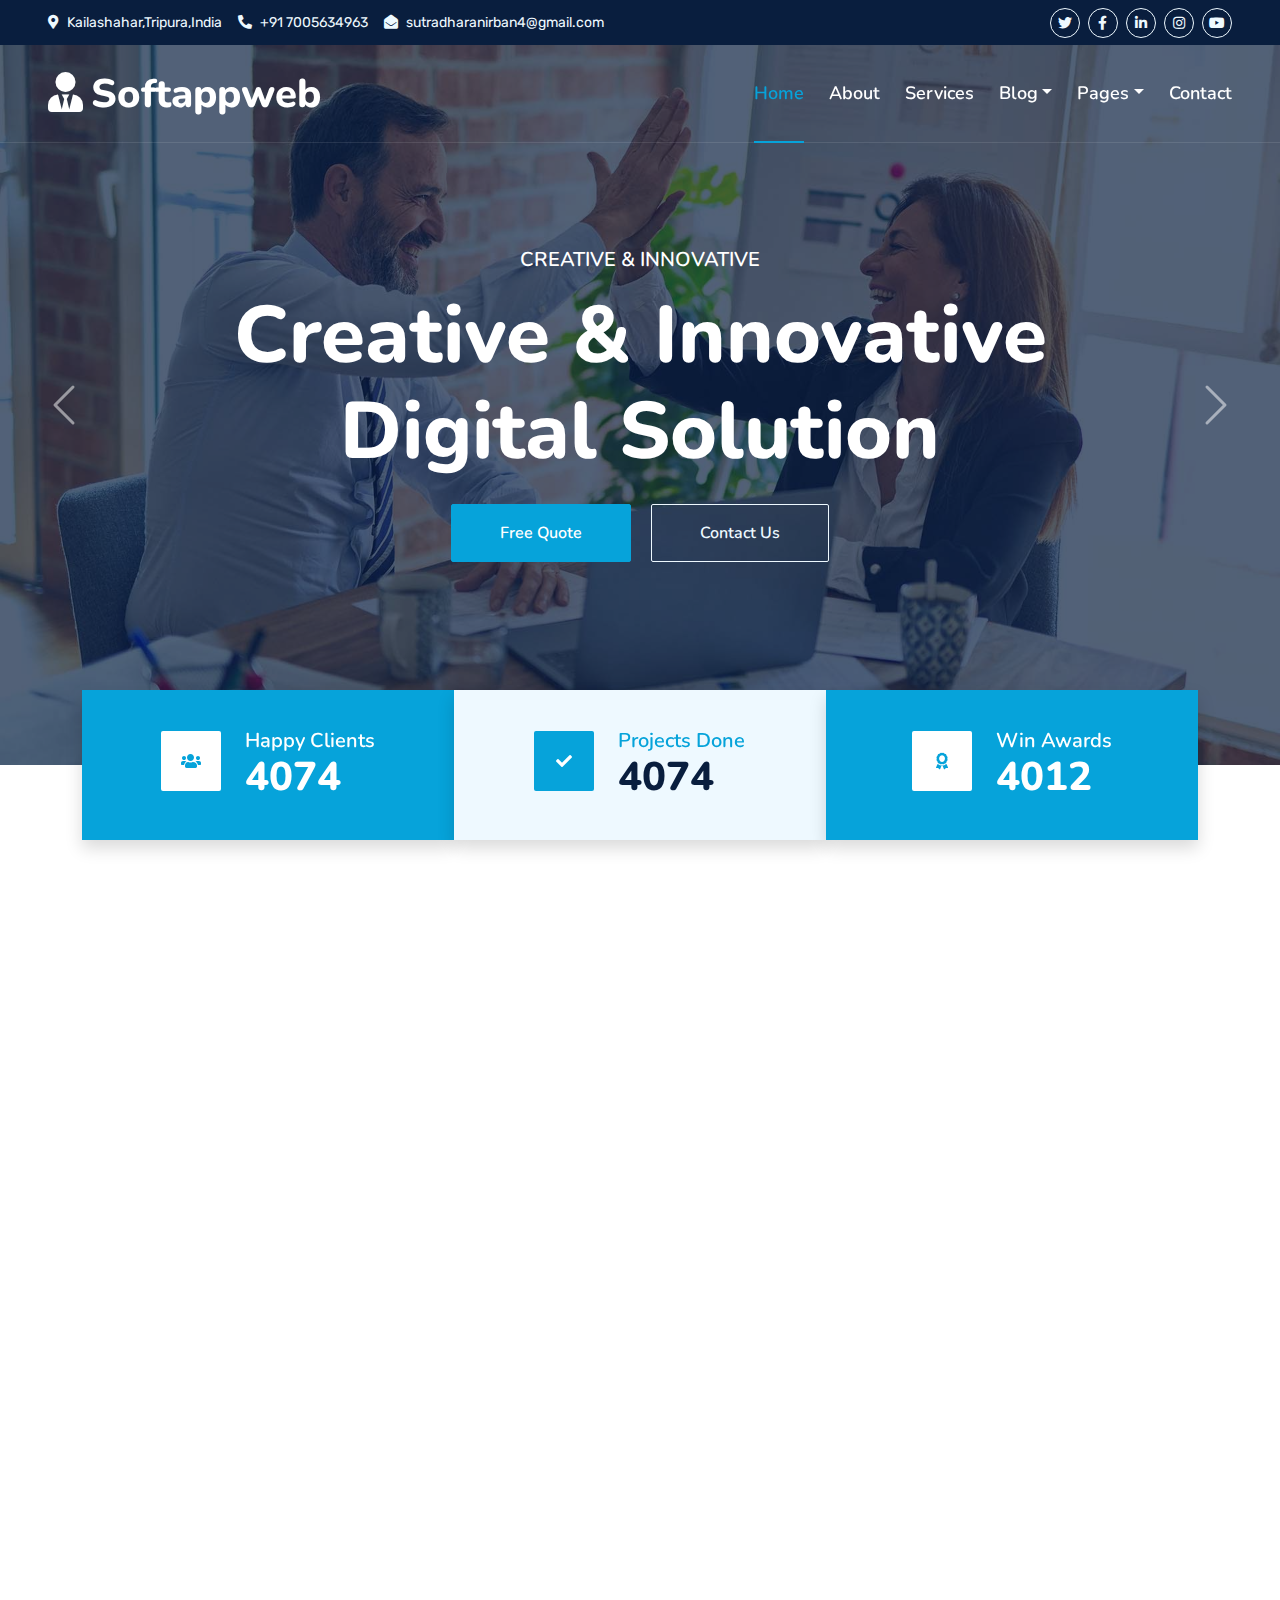
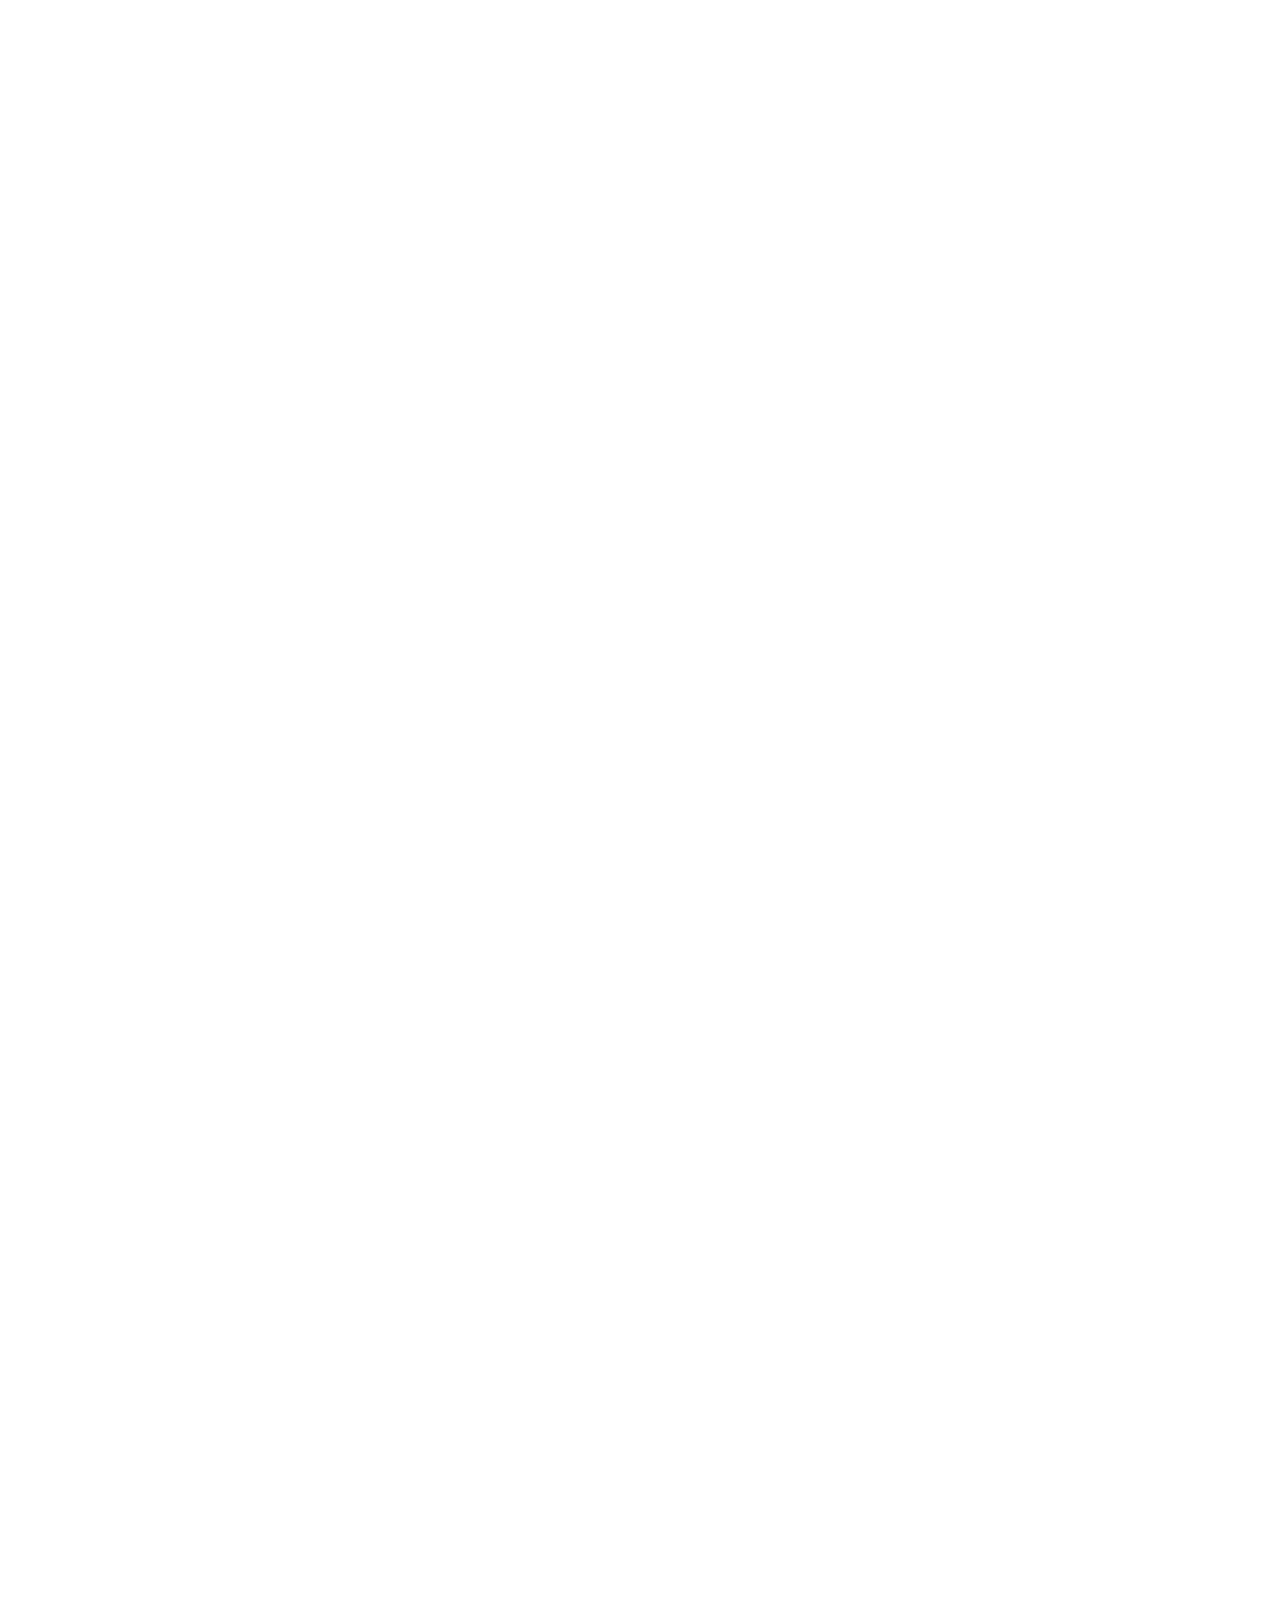
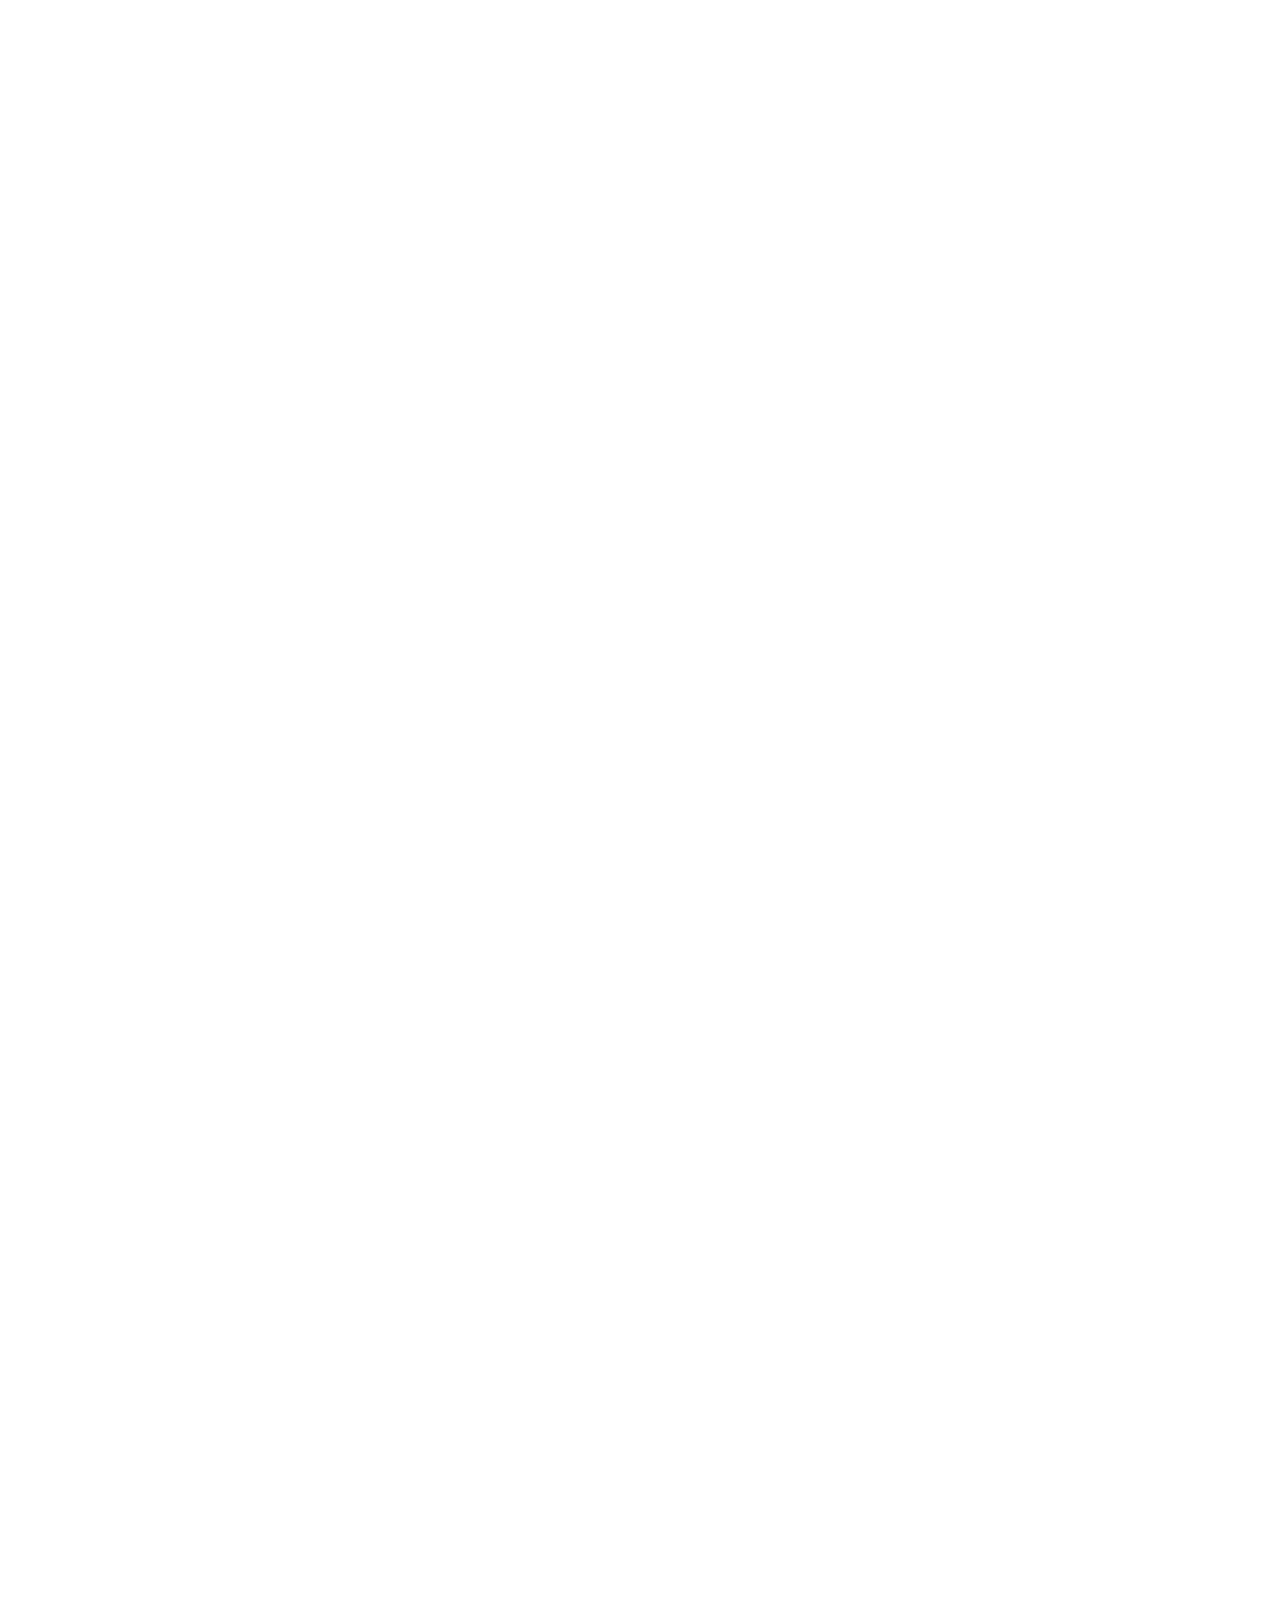
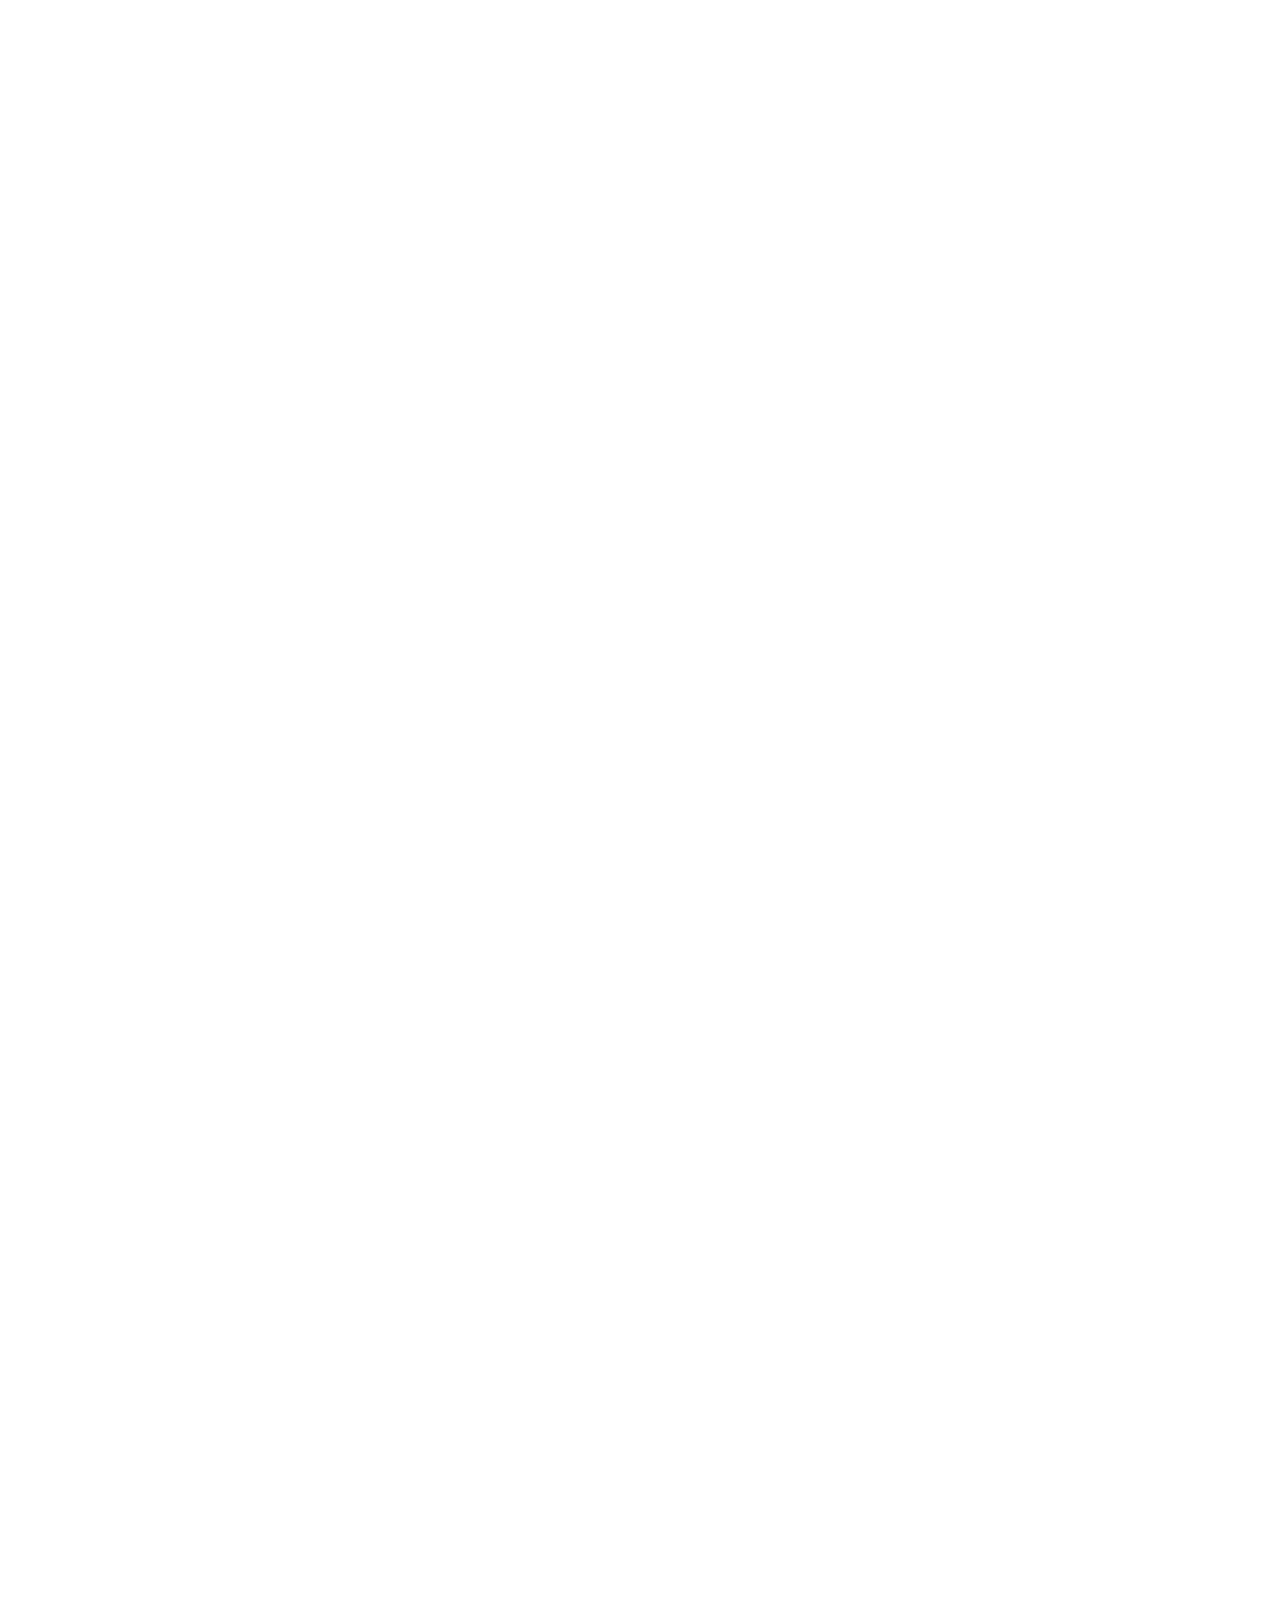
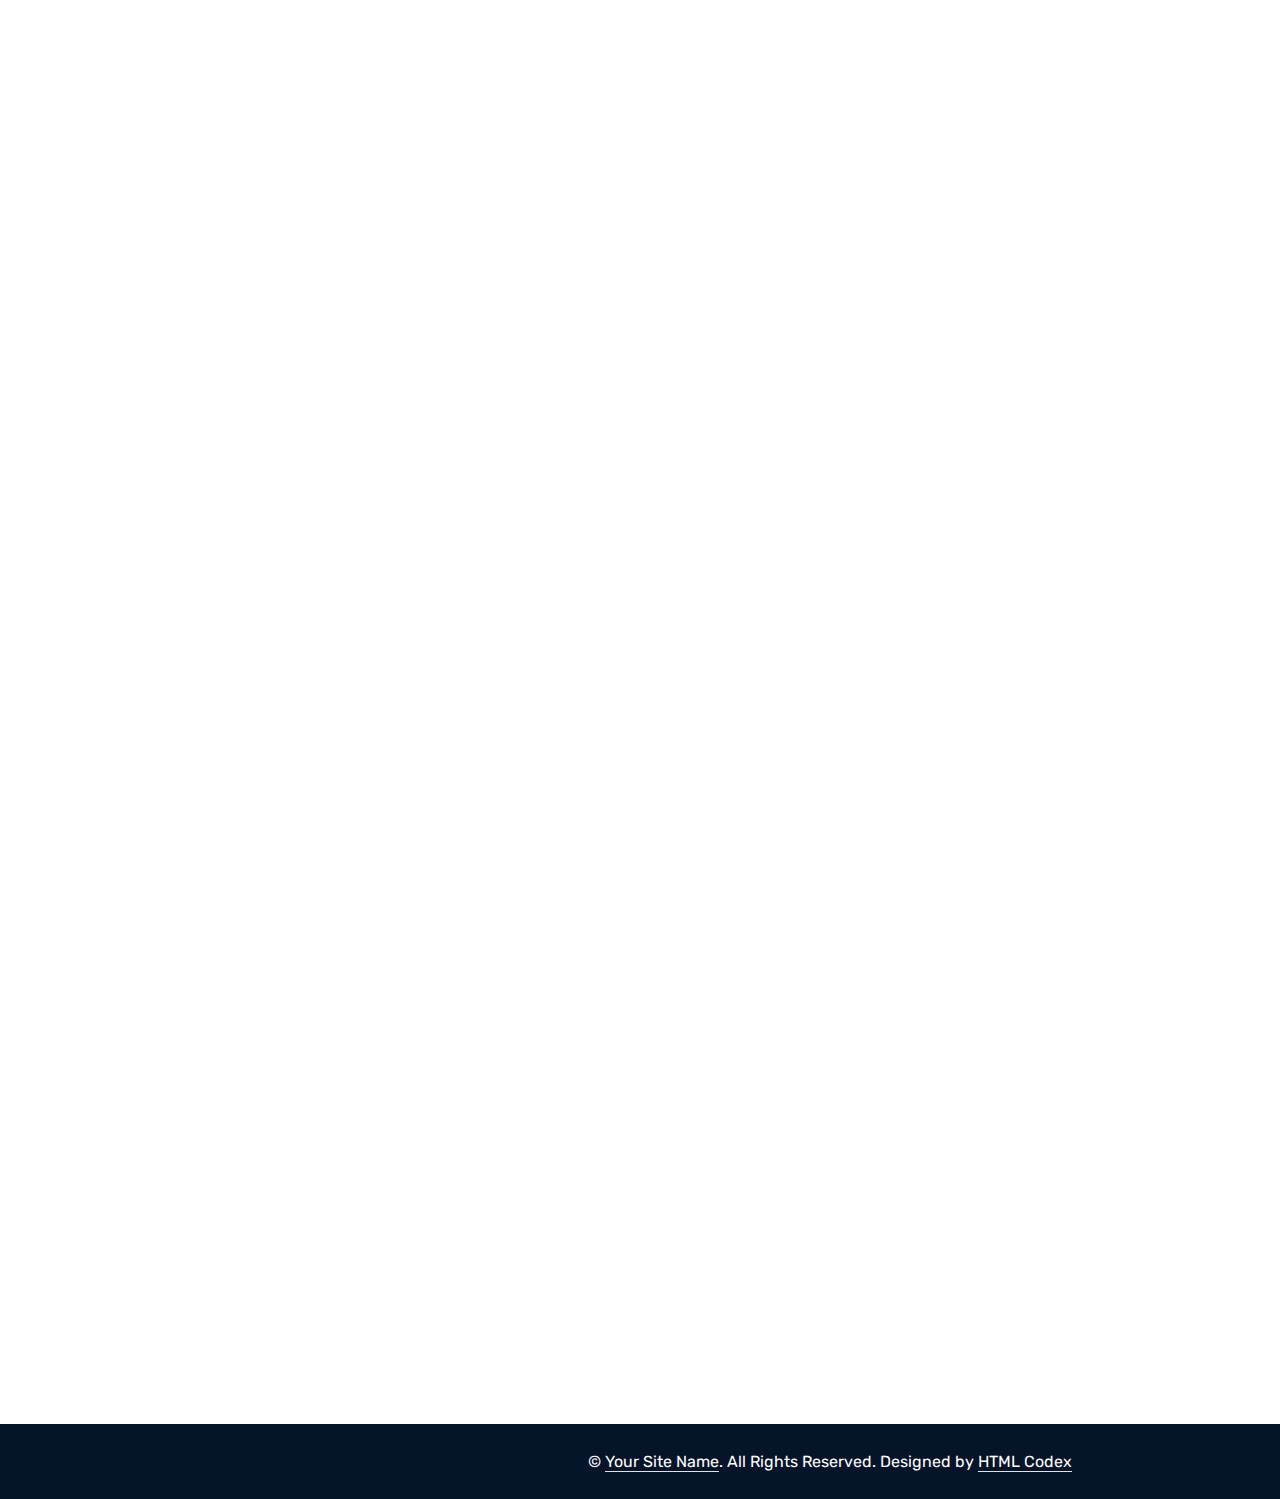
==== index.html @ c4e23bde "first commit" ====
<!DOCTYPE html>
<html lang="en">

<head>
    <meta charset="utf-8">
    <title>Startup - Startup Website Template</title>
    <meta content="width=device-width, initial-scale=1.0" name="viewport">
    <meta content="Free HTML Templates" name="keywords">
    <meta content="Free HTML Templates" name="description">

    <!-- Favicon -->
    <link href="img/favicon.ico" rel="icon">

    <!-- Google Web Fonts -->
    <link rel="preconnect" href="https://fonts.googleapis.com">
    <link rel="preconnect" href="https://fonts.gstatic.com" crossorigin>
    <link href="https://fonts.googleapis.com/css2?family=Nunito:wght@400;600;700;800&family=Rubik:wght@400;500;600;700&display=swap" rel="stylesheet">

    <!-- Icon Font Stylesheet -->
    <link href="https://cdnjs.cloudflare.com/ajax/libs/font-awesome/5.10.0/css/all.min.css" rel="stylesheet">
    <link href="https://cdn.jsdelivr.net/npm/bootstrap-icons@1.4.1/font/bootstrap-icons.css" rel="stylesheet">

    <!-- Libraries Stylesheet -->
    <link href="lib/owlcarousel/assets/owl.carousel.min.css" rel="stylesheet">
    <link href="lib/animate/animate.min.css" rel="stylesheet">

    <!-- Customized Bootstrap Stylesheet -->
    <link href="css/bootstrap.min.css" rel="stylesheet">

    <!-- Template Stylesheet -->
    <link href="css/style.css" rel="stylesheet">
</head>

<body>
    <!-- Spinner Start -->
    <div id="spinner" class="show bg-white position-fixed translate-middle w-100 vh-100 top-50 start-50 d-flex align-items-center justify-content-center">
        <div class="spinner"></div>
    </div>
    <!-- Spinner End -->


    <!-- Topbar Start -->
    <div class="container-fluid bg-dark px-5 d-none d-lg-block">
        <div class="row gx-0">
            <div class="col-lg-8 text-center text-lg-start mb-2 mb-lg-0">
                <div class="d-inline-flex align-items-center" style="height: 45px;">
                    <small class="me-3 text-light"><i class="fa fa-map-marker-alt me-2"></i>Kailashahar,Tripura,India</small>
                    <small class="me-3 text-light"><i class="fa fa-phone-alt me-2"></i>+91 7005634963</small>
                    <small class="text-light"><i class="fa fa-envelope-open me-2"></i>sutradharanirban4@gmail.com</small>
                </div>
            </div>
            <div class="col-lg-4 text-center text-lg-end">
                <div class="d-inline-flex align-items-center" style="height: 45px;">
                    <a class="btn btn-sm btn-outline-light btn-sm-square rounded-circle me-2" href=""><i class="fab fa-twitter fw-normal"></i></a>
                    <a class="btn btn-sm btn-outline-light btn-sm-square rounded-circle me-2" href=""><i class="fab fa-facebook-f fw-normal"></i></a>
                    <a class="btn btn-sm btn-outline-light btn-sm-square rounded-circle me-2" href=""><i class="fab fa-linkedin-in fw-normal"></i></a>
                    <a class="btn btn-sm btn-outline-light btn-sm-square rounded-circle me-2" href=""><i class="fab fa-instagram fw-normal"></i></a>
                    <a class="btn btn-sm btn-outline-light btn-sm-square rounded-circle" href=""><i class="fab fa-youtube fw-normal"></i></a>
                </div>
            </div>
        </div>
    </div>
    <!-- Topbar End -->


    <!-- Navbar & Carousel Start -->
    <div class="container-fluid position-relative p-0">
        <nav class="navbar navbar-expand-lg navbar-dark px-5 py-3 py-lg-0">
            <a href="index.html" class="navbar-brand p-0">
                <h1 class="m-0"><i class="fa fa-user-tie me-2"></i>Softappweb</h1>
            </a>
            <button class="navbar-toggler" type="button" data-bs-toggle="collapse" data-bs-target="#navbarCollapse">
                <span class="fa fa-bars"></span>
            </button>
            <div class="collapse navbar-collapse" id="navbarCollapse">
                <div class="navbar-nav ms-auto py-0">
                    <a href="index.html" class="nav-item nav-link active">Home</a>
                    <a href="about.html" class="nav-item nav-link">About</a>
                    <a href="service.html" class="nav-item nav-link">Services</a>
                    <div class="nav-item dropdown">
                        <a href="#" class="nav-link dropdown-toggle" data-bs-toggle="dropdown">Blog</a>
                        <div class="dropdown-menu m-0">
                            <a href="blog.html" class="dropdown-item">Blog Grid</a>
                            <a href="detail.html" class="dropdown-item">Blog Detail</a>
                        </div>
                    </div>
                    <div class="nav-item dropdown">
                        <a href="#" class="nav-link dropdown-toggle" data-bs-toggle="dropdown">Pages</a>
                        <div class="dropdown-menu m-0">
                            <a href="price.html" class="dropdown-item">Pricing Plan</a>
                            <a href="feature.html" class="dropdown-item">Our features</a>
                            <a href="team.html" class="dropdown-item">Team Members</a>
                            <a href="testimonial.html" class="dropdown-item">Testimonial</a>
                            <a href="quote.html" class="dropdown-item">Free Quote</a>
                        </div>
                    </div>
                    <a href="contact.html" class="nav-item nav-link">Contact</a>
                </div>
                
            </div>
        </nav>

        <div id="header-carousel" class="carousel slide carousel-fade" data-bs-ride="carousel">
            <div class="carousel-inner">
                <div class="carousel-item active">
                    <img class="w-100" src="img/carousel-1.jpg" alt="Image">
                    <div class="carousel-caption d-flex flex-column align-items-center justify-content-center">
                        <div class="p-3" style="max-width: 900px;">
                            <h5 class="text-white text-uppercase mb-3 animated slideInDown">Creative & Innovative</h5>
                            <h1 class="display-1 text-white mb-md-4 animated zoomIn">Creative & Innovative Digital Solution</h1>
                            <a href="quote.html" class="btn btn-primary py-md-3 px-md-5 me-3 animated slideInLeft">Free Quote</a>
                            <a href="" class="btn btn-outline-light py-md-3 px-md-5 animated slideInRight">Contact Us</a>
                        </div>
                    </div>
                </div>
                <div class="carousel-item">
                    <img class="w-100" src="img/carousel-2.jpg" alt="Image">
                    <div class="carousel-caption d-flex flex-column align-items-center justify-content-center">
                        <div class="p-3" style="max-width: 900px;">
                            <h5 class="text-white text-uppercase mb-3 animated slideInDown">Creative & Innovative</h5>
                            <h1 class="display-1 text-white mb-md-4 animated zoomIn">Creative & Innovative Digital Solution</h1>
                            <a href="quote.html" class="btn btn-primary py-md-3 px-md-5 me-3 animated slideInLeft">Free Quote</a>
                            <a href="" class="btn btn-outline-light py-md-3 px-md-5 animated slideInRight">Contact Us</a>
                        </div>
                    </div>
                </div>
            </div>
            <button class="carousel-control-prev" type="button" data-bs-target="#header-carousel"
                data-bs-slide="prev">
                <span class="carousel-control-prev-icon" aria-hidden="true"></span>
                <span class="visually-hidden">Previous</span>
            </button>
            <button class="carousel-control-next" type="button" data-bs-target="#header-carousel"
                data-bs-slide="next">
                <span class="carousel-control-next-icon" aria-hidden="true"></span>
                <span class="visually-hidden">Next</span>
            </button>
        </div>
    </div>
    <!-- Navbar & Carousel End -->


    <!-- Full Screen Search Start -->
    <div class="modal fade" id="searchModal" tabindex="-1">
        <div class="modal-dialog modal-fullscreen">
            <div class="modal-content" style="background: rgba(9, 30, 62, .7);">
                <div class="modal-header border-0">
                    <button type="button" class="btn bg-white btn-close" data-bs-dismiss="modal" aria-label="Close"></button>
                </div>
                <div class="modal-body d-flex align-items-center justify-content-center">
                    <div class="input-group" style="max-width: 600px;">
                        <input type="text" class="form-control bg-transparent border-primary p-3" placeholder="Type search keyword">
                        <button class="btn btn-primary px-4"><i class="bi bi-search"></i></button>
                    </div>
                </div>
            </div>
        </div>
    </div>
    <!-- Full Screen Search End -->


    <!-- Facts Start -->
    <div class="container-fluid facts py-5 pt-lg-0">
        <div class="container py-5 pt-lg-0">
            <div class="row gx-0">
                <div class="col-lg-4 wow zoomIn" data-wow-delay="0.1s">
                    <div class="bg-primary shadow d-flex align-items-center justify-content-center p-4" style="height: 150px;">
                        <div class="bg-white d-flex align-items-center justify-content-center rounded mb-2" style="width: 60px; height: 60px;">
                            <i class="fa fa-users text-primary"></i>
                        </div>
                        <div class="ps-4">
                            <h5 class="text-white mb-0">Happy Clients</h5>
                            <h1 class="text-white mb-0" data-toggle="counter-up">12345</h1>
                        </div>
                    </div>
                </div>
                <div class="col-lg-4 wow zoomIn" data-wow-delay="0.3s">
                    <div class="bg-light shadow d-flex align-items-center justify-content-center p-4" style="height: 150px;">
                        <div class="bg-primary d-flex align-items-center justify-content-center rounded mb-2" style="width: 60px; height: 60px;">
                            <i class="fa fa-check text-white"></i>
                        </div>
                        <div class="ps-4">
                            <h5 class="text-primary mb-0">Projects Done</h5>
                            <h1 class="mb-0" data-toggle="counter-up">12345</h1>
                        </div>
                    </div>
                </div>
                <div class="col-lg-4 wow zoomIn" data-wow-delay="0.6s">
                    <div class="bg-primary shadow d-flex align-items-center justify-content-center p-4" style="height: 150px;">
                        <div class="bg-white d-flex align-items-center justify-content-center rounded mb-2" style="width: 60px; height: 60px;">
                            <i class="fa fa-award text-primary"></i>
                        </div>
                        <div class="ps-4">
                            <h5 class="text-white mb-0">Win Awards</h5>
                            <h1 class="text-white mb-0" data-toggle="counter-up">12345</h1>
                        </div>
                    </div>
                </div>
            </div>
        </div>
    </div>
    <!-- Facts Start -->


    <!-- About Start -->
    <div class="container-fluid py-5 wow fadeInUp" data-wow-delay="0.1s">
        <div class="container py-5">
            <div class="row g-5">
                <div class="col-lg-7">
                    <div class="section-title position-relative pb-3 mb-5">
                        <h5 class="fw-bold text-primary text-uppercase">About Us</h5>
                        <h1 class="mb-0">The Best IT Solution With 10 Years of Experience</h1>
                    </div>
                    <p class="mb-4">Tempor erat elitr rebum at clita. Diam dolor diam ipsum et tempor sit. Aliqu diam amet diam et eos labore. Clita erat ipsum et lorem et sit, sed stet no labore lorem sit. Sanctus clita duo justo et tempor eirmod magna dolore erat amet</p>
                    <div class="row g-0 mb-3">
                        <div class="col-sm-6 wow zoomIn" data-wow-delay="0.2s">
                            <h5 class="mb-3"><i class="fa fa-check text-primary me-3"></i>Award Winning</h5>
                            <h5 class="mb-3"><i class="fa fa-check text-primary me-3"></i>Professional Staff</h5>
                        </div>
                        <div class="col-sm-6 wow zoomIn" data-wow-delay="0.4s">
                            <h5 class="mb-3"><i class="fa fa-check text-primary me-3"></i>24/7 Support</h5>
                            <h5 class="mb-3"><i class="fa fa-check text-primary me-3"></i>Fair Prices</h5>
                        </div>
                    </div>
                    <div class="d-flex align-items-center mb-4 wow fadeIn" data-wow-delay="0.6s">
                        <div class="bg-primary d-flex align-items-center justify-content-center rounded" style="width: 60px; height: 60px;">
                            <i class="fa fa-phone-alt text-white"></i>
                        </div>
                        <div class="ps-4">
                            <h5 class="mb-2">Call to ask any question</h5>
                            <h4 class="text-primary mb-0">+91 7005634963</h4>
                        </div>
                    </div>
                    <a href="quote.html" class="btn btn-primary py-3 px-5 mt-3 wow zoomIn" data-wow-delay="0.9s">Request A Quote</a>
                </div>
                <div class="col-lg-5" style="min-height: 500px;">
                    <div class="position-relative h-100">
                        <img class="position-absolute w-100 h-100 rounded wow zoomIn" data-wow-delay="0.9s" src="img/about.jpg" style="object-fit: cover;">
                    </div>
                </div>
            </div>
        </div>
    </div>
    <!-- About End -->


    <!-- Features Start -->
    <div class="container-fluid py-5 wow fadeInUp" data-wow-delay="0.1s">
        <div class="container py-5">
            <div class="section-title text-center position-relative pb-3 mb-5 mx-auto" style="max-width: 600px;">
                <h5 class="fw-bold text-primary text-uppercase">Why Choose Us</h5>
                <h1 class="mb-0">We Are Here to Grow Your Business Exponentially</h1>
            </div>
            <div class="row g-5">
                <div class="col-lg-4">
                    <div class="row g-5">
                        <div class="col-12 wow zoomIn" data-wow-delay="0.2s">
                            <div class="bg-primary rounded d-flex align-items-center justify-content-center mb-3" style="width: 60px; height: 60px;">
                                <i class="fa fa-cubes text-white"></i>
                            </div>
                            <h4>Best In Industry</h4>
                            <p class="mb-0">Magna sea eos sit dolor, ipsum amet lorem diam dolor eos et diam dolor</p>
                        </div>
                        <div class="col-12 wow zoomIn" data-wow-delay="0.6s">
                            <div class="bg-primary rounded d-flex align-items-center justify-content-center mb-3" style="width: 60px; height: 60px;">
                                <i class="fa fa-award text-white"></i>
                            </div>
                            <h4>Award Winning</h4>
                            <p class="mb-0">Magna sea eos sit dolor, ipsum amet lorem diam dolor eos et diam dolor</p>
                        </div>
                    </div>
                </div>
                <div class="col-lg-4  wow zoomIn" data-wow-delay="0.9s" style="min-height: 350px;">
                    <div class="position-relative h-100">
                        <img class="position-absolute w-100 h-100 rounded wow zoomIn" data-wow-delay="0.1s" src="img/feature.jpg" style="object-fit: cover;">
                    </div>
                </div>
                <div class="col-lg-4">
                    <div class="row g-5">
                        <div class="col-12 wow zoomIn" data-wow-delay="0.4s">
                            <div class="bg-primary rounded d-flex align-items-center justify-content-center mb-3" style="width: 60px; height: 60px;">
                                <i class="fa fa-users-cog text-white"></i>
                            </div>
                            <h4>Professional Staff</h4>
                            <p class="mb-0">Magna sea eos sit dolor, ipsum amet lorem diam dolor eos et diam dolor</p>
                        </div>
                        <div class="col-12 wow zoomIn" data-wow-delay="0.8s">
                            <div class="bg-primary rounded d-flex align-items-center justify-content-center mb-3" style="width: 60px; height: 60px;">
                                <i class="fa fa-phone-alt text-white"></i>
                            </div>
                            <h4>24/7 Support</h4>
                            <p class="mb-0">Magna sea eos sit dolor, ipsum amet lorem diam dolor eos et diam dolor</p>
                        </div>
                    </div>
                </div>
            </div>
        </div>
    </div>
    <!-- Features Start -->


    <!-- Service Start -->
    <div class="container-fluid py-5 wow fadeInUp" data-wow-delay="0.1s">
        <div class="container py-5">
            <div class="section-title text-center position-relative pb-3 mb-5 mx-auto" style="max-width: 600px;">
                <h5 class="fw-bold text-primary text-uppercase">Our Services</h5>
                <h1 class="mb-0">Custom IT Solutions for Your Successful Business</h1>
            </div>
            <div class="row g-5">
                <div class="col-lg-4 col-md-6 wow zoomIn" data-wow-delay="0.3s">
                    <div class="service-item bg-light rounded d-flex flex-column align-items-center justify-content-center text-center">
                        <div class="service-icon">
                            <i class="fa fa-shield-alt text-white"></i>
                        </div>
                        <h4 class="mb-3">Cyber Security</h4>
                        <p class="m-0">Amet justo dolor lorem kasd amet magna sea stet eos vero lorem ipsum dolore sed</p>
                        <a class="btn btn-lg btn-primary rounded" href="">
                            <i class="bi bi-arrow-right"></i>
                        </a>
                    </div>
                </div>
                <div class="col-lg-4 col-md-6 wow zoomIn" data-wow-delay="0.6s">
                    <div class="service-item bg-light rounded d-flex flex-column align-items-center justify-content-center text-center">
                        <div class="service-icon">
                            <i class="fa fa-chart-pie text-white"></i>
                        </div>
                        <h4 class="mb-3">Data Analytics</h4>
                        <p class="m-0">Amet justo dolor lorem kasd amet magna sea stet eos vero lorem ipsum dolore sed</p>
                        <a class="btn btn-lg btn-primary rounded" href="">
                            <i class="bi bi-arrow-right"></i>
                        </a>
                    </div>
                </div>
                <div class="col-lg-4 col-md-6 wow zoomIn" data-wow-delay="0.9s">
                    <div class="service-item bg-light rounded d-flex flex-column align-items-center justify-content-center text-center">
                        <div class="service-icon">
                            <i class="fa fa-code text-white"></i>
                        </div>
                        <h4 class="mb-3">Web Development</h4>
                        <p class="m-0">Amet justo dolor lorem kasd amet magna sea stet eos vero lorem ipsum dolore sed</p>
                        <a class="btn btn-lg btn-primary rounded" href="">
                            <i class="bi bi-arrow-right"></i>
                        </a>
                    </div>
                </div>
                <div class="col-lg-4 col-md-6 wow zoomIn" data-wow-delay="0.3s">
                    <div class="service-item bg-light rounded d-flex flex-column align-items-center justify-content-center text-center">
                        <div class="service-icon">
                            <i class="fab fa-android text-white"></i>
                        </div>
                        <h4 class="mb-3">Apps Development</h4>
                        <p class="m-0">Amet justo dolor lorem kasd amet magna sea stet eos vero lorem ipsum dolore sed</p>
                        <a class="btn btn-lg btn-primary rounded" href="">
                            <i class="bi bi-arrow-right"></i>
                        </a>
                    </div>
                </div>
                <div class="col-lg-4 col-md-6 wow zoomIn" data-wow-delay="0.6s">
                    <div class="service-item bg-light rounded d-flex flex-column align-items-center justify-content-center text-center">
                        <div class="service-icon">
                            <i class="fa fa-search text-white"></i>
                        </div>
                        <h4 class="mb-3">SEO Optimization</h4>
                        <p class="m-0">Amet justo dolor lorem kasd amet magna sea stet eos vero lorem ipsum dolore sed</p>
                        <a class="btn btn-lg btn-primary rounded" href="">
                            <i class="bi bi-arrow-right"></i>
                        </a>
                    </div>
                </div>
                <div class="col-lg-4 col-md-6 wow zoomIn" data-wow-delay="0.9s">
                    <div class="position-relative bg-primary rounded h-100 d-flex flex-column align-items-center justify-content-center text-center p-5">
                        <h3 class="text-white mb-3">Call Us For Quote</h3>
                        <p class="text-white mb-3">Clita ipsum magna kasd rebum at ipsum amet dolor justo dolor est magna stet eirmod</p>
                        <h2 class="text-white mb-0">+91 7005634963</h2>
                    </div>
                </div>
            </div>
        </div>
    </div>
    <!-- Service End -->


    <!-- Pricing Plan Start -->
    <div class="container-fluid py-5 wow fadeInUp" data-wow-delay="0.1s">
        <div class="container py-5">
            <div class="section-title text-center position-relative pb-3 mb-5 mx-auto" style="max-width: 600px;">
                <h5 class="fw-bold text-primary text-uppercase">Pricing Plans</h5>
                <h1 class="mb-0">We are Offering Competitive Prices for Our Clients</h1>
            </div>
            <div class="row g-0">
                <div class="col-lg-4 wow slideInUp" data-wow-delay="0.6s">
                    <div class="bg-light rounded">
                        <div class="border-bottom py-4 px-5 mb-4">
                            <h4 class="text-primary mb-1">Basic Plan</h4>
                            <small class="text-uppercase">For Small Size Business</small>
                        </div>
                        <div class="p-5 pt-0">
                            <h1 class="display-5 mb-3">
                                <small class="align-top" style="font-size: 22px; line-height: 45px;">$</small>49.00<small
                                    class="align-bottom" style="font-size: 16px; line-height: 40px;">/ Month</small>
                            </h1>
                            <div class="d-flex justify-content-between mb-3"><span>HTML5 & CSS3</span><i class="fa fa-check text-primary pt-1"></i></div>
                            <div class="d-flex justify-content-between mb-3"><span>Bootstrap v5</span><i class="fa fa-check text-primary pt-1"></i></div>
                            <div class="d-flex justify-content-between mb-3"><span>Responsive Layout</span><i class="fa fa-times text-danger pt-1"></i></div>
                            <div class="d-flex justify-content-between mb-2"><span>Cross-browser Support</span><i class="fa fa-times text-danger pt-1"></i></div>
                            <a href="" class="btn btn-primary py-2 px-4 mt-4">Order Now</a>
                        </div>
                    </div>
                </div>
                <div class="col-lg-4 wow slideInUp" data-wow-delay="0.3s">
                    <div class="bg-white rounded shadow position-relative" style="z-index: 1;">
                        <div class="border-bottom py-4 px-5 mb-4">
                            <h4 class="text-primary mb-1">Standard Plan</h4>
                            <small class="text-uppercase">For Medium Size Business</small>
                        </div>
                        <div class="p-5 pt-0">
                            <h1 class="display-5 mb-3">
                                <small class="align-top" style="font-size: 22px; line-height: 45px;">$</small>99.00<small
                                    class="align-bottom" style="font-size: 16px; line-height: 40px;">/ Month</small>
                            </h1>
                            <div class="d-flex justify-content-between mb-3"><span>HTML5 & CSS3</span><i class="fa fa-check text-primary pt-1"></i></div>
                            <div class="d-flex justify-content-between mb-3"><span>Bootstrap v5</span><i class="fa fa-check text-primary pt-1"></i></div>
                            <div class="d-flex justify-content-between mb-3"><span>Responsive Layout</span><i class="fa fa-check text-primary pt-1"></i></div>
                            <div class="d-flex justify-content-between mb-2"><span>Cross-browser Support</span><i class="fa fa-times text-danger pt-1"></i></div>
                            <a href="" class="btn btn-primary py-2 px-4 mt-4">Order Now</a>
                        </div>
                    </div>
                </div>
                <div class="col-lg-4 wow slideInUp" data-wow-delay="0.9s">
                    <div class="bg-light rounded">
                        <div class="border-bottom py-4 px-5 mb-4">
                            <h4 class="text-primary mb-1">Advanced Plan</h4>
                            <small class="text-uppercase">For Large Size Business</small>
                        </div>
                        <div class="p-5 pt-0">
                            <h1 class="display-5 mb-3">
                                <small class="align-top" style="font-size: 22px; line-height: 45px;">$</small>149.00<small
                                    class="align-bottom" style="font-size: 16px; line-height: 40px;">/ Month</small>
                            </h1>
                            <div class="d-flex justify-content-between mb-3"><span>HTML5 & CSS3</span><i class="fa fa-check text-primary pt-1"></i></div>
                            <div class="d-flex justify-content-between mb-3"><span>Bootstrap v5</span><i class="fa fa-check text-primary pt-1"></i></div>
                            <div class="d-flex justify-content-between mb-3"><span>Responsive Layout</span><i class="fa fa-check text-primary pt-1"></i></div>
                            <div class="d-flex justify-content-between mb-2"><span>Cross-browser Support</span><i class="fa fa-check text-primary pt-1"></i></div>
                            <a href="" class="btn btn-primary py-2 px-4 mt-4">Order Now</a>
                        </div>
                    </div>
                </div>
            </div>
        </div>
    </div>
    <!-- Pricing Plan End -->


    <!-- Quote Start -->
    <div class="container-fluid py-5 wow fadeInUp" data-wow-delay="0.1s">
        <div class="container py-5">
            <div class="row g-5">
                <div class="col-lg-7">
                    <div class="section-title position-relative pb-3 mb-5">
                        <h5 class="fw-bold text-primary text-uppercase">Request A Quote</h5>
                        <h1 class="mb-0">Need A Free Quote? Please Feel Free to Contact Us</h1>
                    </div>
                    <div class="row gx-3">
                        <div class="col-sm-6 wow zoomIn" data-wow-delay="0.2s">
                            <h5 class="mb-4"><i class="fa fa-reply text-primary me-3"></i>Reply within 24 hours</h5>
                        </div>
                        <div class="col-sm-6 wow zoomIn" data-wow-delay="0.4s">
                            <h5 class="mb-4"><i class="fa fa-phone-alt text-primary me-3"></i>24 hrs telephone support</h5>
                        </div>
                    </div>
                    <p class="mb-4">Eirmod sed tempor lorem ut dolores. Aliquyam sit sadipscing kasd ipsum. Dolor ea et dolore et at sea ea at dolor, justo ipsum duo rebum sea invidunt voluptua. Eos vero eos vero ea et dolore eirmod et. Dolores diam duo invidunt lorem. Elitr ut dolores magna sit. Sea dolore sanctus sed et. Takimata takimata sanctus sed.</p>
                    <div class="d-flex align-items-center mt-2 wow zoomIn" data-wow-delay="0.6s">
                        <div class="bg-primary d-flex align-items-center justify-content-center rounded" style="width: 60px; height: 60px;">
                            <i class="fa fa-phone-alt text-white"></i>
                        </div>
                        <div class="ps-4">
                            <h5 class="mb-2">Call to ask any question</h5>
                            <h4 class="text-primary mb-0">+91 7005634963</h4>
                        </div>
                    </div>
                </div>
                <div class="col-lg-5">
                    <div class="bg-primary rounded h-100 d-flex align-items-center p-5 wow zoomIn" data-wow-delay="0.9s">
                        <form action="https://api.web3forms.com/submit" method="POST" class="contact-left">
                            <div class="contact-left-title">
                                <h2>Get in touch</h2>
                            </div>
                            <input type="hidden" name="access_key" value="ca642e7b-9811-4323-8645-38c6d7dfbf0e">
                            <input type="text" name="name" placeholder="Your Name" class="contact-inputs" required>
                            <input type="email" name="email" placeholder="Your Email" class="contact-inputs" required>
                            <textarea name="message" placeholder="Your Message" class="contact-inputs" required></textarea>
                            <button type="submit">Request A Quote</button>
                        </form>
                    </div>
                </div>
            </div>
        </div>
    </div>
    <!-- Quote End -->


    <!-- Testimonial Start -->
    <div class="container-fluid py-5 wow fadeInUp" data-wow-delay="0.1s">
        <div class="container py-5">
            <div class="section-title text-center position-relative pb-3 mb-4 mx-auto" style="max-width: 600px;">
                <h5 class="fw-bold text-primary text-uppercase">Testimonial</h5>
                <h1 class="mb-0">What Our Clients Say About Our Digital Services</h1>
            </div>
            <div class="owl-carousel testimonial-carousel wow fadeInUp" data-wow-delay="0.6s">
                <div class="testimonial-item bg-light my-4">
                    <div class="d-flex align-items-center border-bottom pt-5 pb-4 px-5">
                        <img class="img-fluid rounded" src="img/testimonial-1.jpg" style="width: 60px; height: 60px;" >
                        <div class="ps-4">
                            <h4 class="text-primary mb-1">Client Name</h4>
                            <small class="text-uppercase">Profession</small>
                        </div>
                    </div>
                    <div class="pt-4 pb-5 px-5">
                        Dolor et eos labore, stet justo sed est sed. Diam sed sed dolor stet amet eirmod eos labore diam
                    </div>
                </div>
                <div class="testimonial-item bg-light my-4">
                    <div class="d-flex align-items-center border-bottom pt-5 pb-4 px-5">
                        <img class="img-fluid rounded" src="img/testimonial-2.jpg" style="width: 60px; height: 60px;" >
                        <div class="ps-4">
                            <h4 class="text-primary mb-1">Client Name</h4>
                            <small class="text-uppercase">Profession</small>
                        </div>
                    </div>
                    <div class="pt-4 pb-5 px-5">
                        Dolor et eos labore, stet justo sed est sed. Diam sed sed dolor stet amet eirmod eos labore diam
                    </div>
                </div>
                <div class="testimonial-item bg-light my-4">
                    <div class="d-flex align-items-center border-bottom pt-5 pb-4 px-5">
                        <img class="img-fluid rounded" src="img/testimonial-3.jpg" style="width: 60px; height: 60px;" >
                        <div class="ps-4">
                            <h4 class="text-primary mb-1">Client Name</h4>
                            <small class="text-uppercase">Profession</small>
                        </div>
                    </div>
                    <div class="pt-4 pb-5 px-5">
                        Dolor et eos labore, stet justo sed est sed. Diam sed sed dolor stet amet eirmod eos labore diam
                    </div>
                </div>
                <div class="testimonial-item bg-light my-4">
                    <div class="d-flex align-items-center border-bottom pt-5 pb-4 px-5">
                        <img class="img-fluid rounded" src="img/testimonial-4.jpg" style="width: 60px; height: 60px;" >
                        <div class="ps-4">
                            <h4 class="text-primary mb-1">Client Name</h4>
                            <small class="text-uppercase">Profession</small>
                        </div>
                    </div>
                    <div class="pt-4 pb-5 px-5">
                        Dolor et eos labore, stet justo sed est sed. Diam sed sed dolor stet amet eirmod eos labore diam
                    </div>
                </div>
            </div>
        </div>
    </div>
    <!-- Testimonial End -->


    <!-- Team Start -->
    <div class="container-fluid py-5 wow fadeInUp" data-wow-delay="0.1s">
        <div class="container py-5">
            <div class="section-title text-center position-relative pb-3 mb-5 mx-auto" style="max-width: 600px;">
                <h5 class="fw-bold text-primary text-uppercase">Team Members</h5>
                <h1 class="mb-0">Professional Stuffs Ready to Help Your Business</h1>
            </div>
            <div class="row g-5">
                <div class="col-lg-4 wow slideInUp" data-wow-delay="0.3s">
                    <div class="team-item bg-light rounded overflow-hidden">
                        <div class="team-img position-relative overflow-hidden">
                            <img class="img-fluid w-100" src="img/team-1.jpg" alt="">
                            <div class="team-social">
                                <a class="btn btn-lg btn-primary btn-lg-square rounded" href=""><i class="fab fa-twitter fw-normal"></i></a>
                                <a class="btn btn-lg btn-primary btn-lg-square rounded" href=""><i class="fab fa-facebook-f fw-normal"></i></a>
                                <a class="btn btn-lg btn-primary btn-lg-square rounded" href=""><i class="fab fa-instagram fw-normal"></i></a>
                                <a class="btn btn-lg btn-primary btn-lg-square rounded" href=""><i class="fab fa-linkedin-in fw-normal"></i></a>
                            </div>
                        </div>
                        <div class="text-center py-4">
                            <h4 class="text-primary">Full Name</h4>
                            <p class="text-uppercase m-0">Designation</p>
                        </div>
                    </div>
                </div>
                <div class="col-lg-4 wow slideInUp" data-wow-delay="0.6s">
                    <div class="team-item bg-light rounded overflow-hidden">
                        <div class="team-img position-relative overflow-hidden">
                            <img class="img-fluid w-100" src="img/team-2.jpg" alt="">
                            <div class="team-social">
                                <a class="btn btn-lg btn-primary btn-lg-square rounded" href=""><i class="fab fa-twitter fw-normal"></i></a>
                                <a class="btn btn-lg btn-primary btn-lg-square rounded" href=""><i class="fab fa-facebook-f fw-normal"></i></a>
                                <a class="btn btn-lg btn-primary btn-lg-square rounded" href=""><i class="fab fa-instagram fw-normal"></i></a>
                                <a class="btn btn-lg btn-primary btn-lg-square rounded" href=""><i class="fab fa-linkedin-in fw-normal"></i></a>
                            </div>
                        </div>
                        <div class="text-center py-4">
                            <h4 class="text-primary">Full Name</h4>
                            <p class="text-uppercase m-0">Designation</p>
                        </div>
                    </div>
                </div>
                <div class="col-lg-4 wow slideInUp" data-wow-delay="0.9s">
                    <div class="team-item bg-light rounded overflow-hidden">
                        <div class="team-img position-relative overflow-hidden">
                            <img class="img-fluid w-100" src="img/team-3.jpg" alt="">
                            <div class="team-social">
                                <a class="btn btn-lg btn-primary btn-lg-square rounded" href=""><i class="fab fa-twitter fw-normal"></i></a>
                                <a class="btn btn-lg btn-primary btn-lg-square rounded" href=""><i class="fab fa-facebook-f fw-normal"></i></a>
                                <a class="btn btn-lg btn-primary btn-lg-square rounded" href=""><i class="fab fa-instagram fw-normal"></i></a>
                                <a class="btn btn-lg btn-primary btn-lg-square rounded" href=""><i class="fab fa-linkedin-in fw-normal"></i></a>
                            </div>
                        </div>
                        <div class="text-center py-4">
                            <h4 class="text-primary">Full Name</h4>
                            <p class="text-uppercase m-0">Designation</p>
                        </div>
                    </div>
                </div>
            </div>
        </div>
    </div>
    <!-- Team End -->


    <!-- Blog Start -->
    <div class="container-fluid py-5 wow fadeInUp" data-wow-delay="0.1s">
        <div class="container py-5">
            <div class="section-title text-center position-relative pb-3 mb-5 mx-auto" style="max-width: 600px;">
                <h5 class="fw-bold text-primary text-uppercase">Latest Blog</h5>
                <h1 class="mb-0">Read The Latest Articles from Our Blog Post</h1>
            </div>
            <div class="row g-5">
                <div class="col-lg-4 wow slideInUp" data-wow-delay="0.3s">
                    <div class="blog-item bg-light rounded overflow-hidden">
                        <div class="blog-img position-relative overflow-hidden">
                            <img class="img-fluid" src="img/blog-1.jpg" alt="">
                            <a class="position-absolute top-0 start-0 bg-primary text-white rounded-end mt-5 py-2 px-4" href="">Web Design</a>
                        </div>
                        <div class="p-4">
                            <div class="d-flex mb-3">
                                <small class="me-3"><i class="far fa-user text-primary me-2"></i>John Doe</small>
                                <small><i class="far fa-calendar-alt text-primary me-2"></i>01 Jan, 2024</small>
                            </div>
                            <h4 class="mb-3">Build a website</h4>
                            <p>Dolor et eos labore stet justo sed est sed sed sed dolor stet amet</p>
                            <a class="text-uppercase" href="">Read More <i class="bi bi-arrow-right"></i></a>
                        </div>
                    </div>
                </div>
                <div class="col-lg-4 wow slideInUp" data-wow-delay="0.6s">
                    <div class="blog-item bg-light rounded overflow-hidden">
                        <div class="blog-img position-relative overflow-hidden">
                            <img class="img-fluid" src="img/blog-2.jpg" alt="">
                            <a class="position-absolute top-0 start-0 bg-primary text-white rounded-end mt-5 py-2 px-4" href="">Software Design</a>
                        </div>
                        <div class="p-4">
                            <div class="d-flex mb-3">
                                <small class="me-3"><i class="far fa-user text-primary me-2"></i>John Doe</small>
                                <small><i class="far fa-calendar-alt text-primary me-2"></i>01 Jan, 2024</small>
                            </div>
                            <h4 class="mb-3">Build a software</h4>
                            <p>Dolor et eos labore stet justo sed est sed sed sed dolor stet amet</p>
                            <a class="text-uppercase" href="">Read More <i class="bi bi-arrow-right"></i></a>
                        </div>
                    </div>
                </div>
                <div class="col-lg-4 wow slideInUp" data-wow-delay="0.9s">
                    <div class="blog-item bg-light rounded overflow-hidden">
                        <div class="blog-img position-relative overflow-hidden">
                            <img class="img-fluid" src="img/blog-3.jpg" alt="">
                            <a class="position-absolute top-0 start-0 bg-primary text-white rounded-end mt-5 py-2 px-4" href="">App Design</a>
                        </div>
                        <div class="p-4">
                            <div class="d-flex mb-3">
                                <small class="me-3"><i class="far fa-user text-primary me-2"></i>John Doe</small>
                                <small><i class="far fa-calendar-alt text-primary me-2"></i>01 Jan, 2024</small>
                            </div>
                            <h4 class="mb-3">Build an app</h4>
                            <p>Dolor et eos labore stet justo sed est sed sed sed dolor stet amet</p>
                            <a class="text-uppercase" href="">Read More <i class="bi bi-arrow-right"></i></a>
                        </div>
                    </div>
                </div>
            </div>
        </div>
    </div>
    <!-- Blog Start -->


    <!-- Vendor Start -->
    
    <!-- Vendor End -->
    

    <!-- Footer Start -->
    <div class="container-fluid bg-dark text-light mt-5 wow fadeInUp" data-wow-delay="0.1s">
        <div class="container">
            <div class="row gx-5">
                <div class="col-lg-4 col-md-6 footer-about">
                    <div class="d-flex flex-column align-items-center justify-content-center text-center h-100 bg-primary p-4">
                        <a href="index.html" class="navbar-brand">
                            <h1 class="m-0 text-white"><i class="fa fa-user-tie me-2"></i>Softappweb</h1>
                        </a>
                        <p class="mt-3 mb-4">Lorem diam sit erat dolor elitr et, diam lorem justo amet clita stet eos sit. Elitr dolor duo lorem, elitr clita ipsum sea. Diam amet erat lorem stet eos. Diam amet et kasd eos duo.</p>
                        <form action="">
                            <div class="input-group">
                                <input type="text" class="form-control border-white p-3" placeholder="Your Email">
                                <button class="btn btn-dark">Sign Up</button>
                            </div>
                        </form>
                    </div>
                </div>
                <div class="col-lg-8 col-md-6">
                    <div class="row gx-5">
                        <div class="col-lg-4 col-md-12 pt-5 mb-5">
                            <div class="section-title section-title-sm position-relative pb-3 mb-4">
                                <h3 class="text-light mb-0">Get In Touch</h3>
                            </div>
                            <div class="d-flex mb-2">
                                <i class="bi bi-geo-alt text-primary me-2"></i>
                                <p class="mb-0">Kailshahar,Tripura,India</p>
                            </div>
                            <div class="d-flex mb-2">
                                <i class="bi bi-envelope-open text-primary me-2"></i>
                                <p class="mb-0">sutradharanirban4@gmail.com</p>
                            </div>
                            <div class="d-flex mb-2">
                                <i class="bi bi-telephone text-primary me-2"></i>
                                <p class="mb-0">+91 7005634963</p>
                            </div>
                            <div class="d-flex mt-4">
                                <a class="btn btn-primary btn-square me-2" href="#"><i class="fab fa-twitter fw-normal"></i></a>
                                <a class="btn btn-primary btn-square me-2" href="#"><i class="fab fa-facebook-f fw-normal"></i></a>
                                <a class="btn btn-primary btn-square me-2" href="#"><i class="fab fa-linkedin-in fw-normal"></i></a>
                                <a class="btn btn-primary btn-square" href="#"><i class="fab fa-instagram fw-normal"></i></a>
                            </div>
                        </div>
                        <div class="col-lg-4 col-md-12 pt-0 pt-lg-5 mb-5">
                            <div class="section-title section-title-sm position-relative pb-3 mb-4">
                                <h3 class="text-light mb-0">Quick Links</h3>
                            </div>
                            <div class="link-animated d-flex flex-column justify-content-start">
                                <a class="text-light mb-2" href="#"><i class="bi bi-arrow-right text-primary me-2"></i>Home</a>
                                <a class="text-light mb-2" href="#"><i class="bi bi-arrow-right text-primary me-2"></i>About Us</a>
                                <a class="text-light mb-2" href="#"><i class="bi bi-arrow-right text-primary me-2"></i>Our Services</a>
                                <a class="text-light mb-2" href="#"><i class="bi bi-arrow-right text-primary me-2"></i>Meet The Team</a>
                                <a class="text-light mb-2" href="#"><i class="bi bi-arrow-right text-primary me-2"></i>Latest Blog</a>
                                <a class="text-light" href="#"><i class="bi bi-arrow-right text-primary me-2"></i>Contact Us</a>
                            </div>
                        </div>
                        <div class="col-lg-4 col-md-12 pt-0 pt-lg-5 mb-5">
                            <div class="section-title section-title-sm position-relative pb-3 mb-4">
                                <h3 class="text-light mb-0">Popular Links</h3>
                            </div>
                            <div class="link-animated d-flex flex-column justify-content-start">
                                <a class="text-light mb-2" href="#"><i class="bi bi-arrow-right text-primary me-2"></i>Home</a>
                                <a class="text-light mb-2" href="#"><i class="bi bi-arrow-right text-primary me-2"></i>About Us</a>
                                <a class="text-light mb-2" href="#"><i class="bi bi-arrow-right text-primary me-2"></i>Our Services</a>
                                <a class="text-light mb-2" href="#"><i class="bi bi-arrow-right text-primary me-2"></i>Meet The Team</a>
                                <a class="text-light mb-2" href="#"><i class="bi bi-arrow-right text-primary me-2"></i>Latest Blog</a>
                                <a class="text-light" href="#"><i class="bi bi-arrow-right text-primary me-2"></i>Contact Us</a>
                            </div>
                        </div>
                    </div>
                </div>
            </div>
        </div>
    </div>
    <div class="container-fluid text-white" style="background: #061429;">
        <div class="container text-center">
            <div class="row justify-content-end">
                <div class="col-lg-8 col-md-6">
                    <div class="d-flex align-items-center justify-content-center" style="height: 75px;">
                        <p class="mb-0">&copy; <a class="text-white border-bottom" href="#">Your Site Name</a>. All Rights Reserved. 
						
						<!--/*** This template is free as long as you keep the footer author’s credit link/attribution link/backlink. If you'd like to use the template without the footer author’s credit link/attribution link/backlink, you can purchase the Credit Removal License from "https://htmlcodex.com/credit-removal". Thank you for your support. ***/-->
						Designed by <a class="text-white border-bottom" href="">HTML Codex</a></p>
                    </div>
                </div>
            </div>
        </div>
    </div>
    <!-- Footer End -->


    <!-- Back to Top -->
    <a href="#" class="btn btn-lg btn-primary btn-lg-square rounded back-to-top"><i class="bi bi-arrow-up"></i></a>


    <!-- JavaScript Libraries -->
    <script src="https://code.jquery.com/jquery-3.4.1.min.js"></script>
    <script src="https://cdn.jsdelivr.net/npm/bootstrap@5.0.0/dist/js/bootstrap.bundle.min.js"></script>
    <script src="lib/wow/wow.min.js"></script>
    <script src="lib/easing/easing.min.js"></script>
    <script src="lib/waypoints/waypoints.min.js"></script>
    <script src="lib/counterup/counterup.min.js"></script>
    <script src="lib/owlcarousel/owl.carousel.min.js"></script>

    <!-- Template Javascript -->
    <script src="js/main.js"></script>
</body>

</html>
---- css/style.css ----
/********** Template CSS **********/
:root {
    --primary: #06A3DA;
    --secondary: #34AD54;
    --light: #EEF9FF;
    --dark: #091E3E;
}


/*** Spinner ***/
.spinner {
    width: 40px;
    height: 40px;
    background: var(--primary);
    margin: 100px auto;
    -webkit-animation: sk-rotateplane 1.2s infinite ease-in-out;
    animation: sk-rotateplane 1.2s infinite ease-in-out;
}

@-webkit-keyframes sk-rotateplane {
    0% {
        -webkit-transform: perspective(120px)
    }
    50% {
        -webkit-transform: perspective(120px) rotateY(180deg)
    }
    100% {
        -webkit-transform: perspective(120px) rotateY(180deg) rotateX(180deg)
    }
}

@keyframes sk-rotateplane {
    0% {
        transform: perspective(120px) rotateX(0deg) rotateY(0deg);
        -webkit-transform: perspective(120px) rotateX(0deg) rotateY(0deg)
    }
    50% {
        transform: perspective(120px) rotateX(-180.1deg) rotateY(0deg);
        -webkit-transform: perspective(120px) rotateX(-180.1deg) rotateY(0deg)
    }
    100% {
        transform: perspective(120px) rotateX(-180deg) rotateY(-179.9deg);
        -webkit-transform: perspective(120px) rotateX(-180deg) rotateY(-179.9deg);
    }
}

#spinner {
    opacity: 0;
    visibility: hidden;
    transition: opacity .5s ease-out, visibility 0s linear .5s;
    z-index: 99999;
}

#spinner.show {
    transition: opacity .5s ease-out, visibility 0s linear 0s;
    visibility: visible;
    opacity: 1;
}


/*** Heading ***/
h1,
h2,
.fw-bold {
    font-weight: 800 !important;
}

h3,
h4,
.fw-semi-bold {
    font-weight: 700 !important;
}

h5,
h6,
.fw-medium {
    font-weight: 600 !important;
}


/*** Button ***/
.btn {
    font-family: 'Nunito', sans-serif;
    font-weight: 600;
    transition: .5s;
}

.btn-primary,
.btn-secondary {
    color: #FFFFFF;
    box-shadow: inset 0 0 0 50px transparent;
}

.btn-primary:hover {
    box-shadow: inset 0 0 0 0 var(--primary);
}

.btn-secondary:hover {
    box-shadow: inset 0 0 0 0 var(--secondary);
}

.btn-square {
    width: 36px;
    height: 36px;
}

.btn-sm-square {
    width: 30px;
    height: 30px;
}

.btn-lg-square {
    width: 48px;
    height: 48px;
}

.btn-square,
.btn-sm-square,
.btn-lg-square {
    padding-left: 0;
    padding-right: 0;
    text-align: center;
}


/*** Navbar ***/
.navbar-dark .navbar-nav .nav-link {
    font-family: 'Nunito', sans-serif;
    position: relative;
    margin-left: 25px;
    padding: 35px 0;
    color: #FFFFFF;
    font-size: 18px;
    font-weight: 600;
    outline: none;
    transition: .5s;
}

.sticky-top.navbar-dark .navbar-nav .nav-link {
    padding: 20px 0;
    color: var(--dark);
}

.navbar-dark .navbar-nav .nav-link:hover,
.navbar-dark .navbar-nav .nav-link.active {
    color: var(--primary);
}

.navbar-dark .navbar-brand h1 {
    color: #FFFFFF;
}

.navbar-dark .navbar-toggler {
    color: var(--primary) !important;
    border-color: var(--primary) !important;
}

@media (max-width: 991.98px) {
    .sticky-top.navbar-dark {
        position: relative;
        background: #FFFFFF;
    }

    .navbar-dark .navbar-nav .nav-link,
    .navbar-dark .navbar-nav .nav-link.show,
    .sticky-top.navbar-dark .navbar-nav .nav-link {
        padding: 10px 0;
        color: var(--dark);
    }

    .navbar-dark .navbar-brand h1 {
        color: var(--primary);
    }
}

@media (min-width: 992px) {
    .navbar-dark {
        position: absolute;
        width: 100%;
        top: 0;
        left: 0;
        border-bottom: 1px solid rgba(256, 256, 256, .1);
        z-index: 999;
    }
    
    .sticky-top.navbar-dark {
        position: fixed;
        background: #FFFFFF;
    }

    .navbar-dark .navbar-nav .nav-link::before {
        position: absolute;
        content: "";
        width: 0;
        height: 2px;
        bottom: -1px;
        left: 50%;
        background: var(--primary);
        transition: .5s;
    }

    .navbar-dark .navbar-nav .nav-link:hover::before,
    .navbar-dark .navbar-nav .nav-link.active::before {
        width: 100%;
        left: 0;
    }

    .navbar-dark .navbar-nav .nav-link.nav-contact::before {
        display: none;
    }

    .sticky-top.navbar-dark .navbar-brand h1 {
        color: var(--primary);
    }
}


/*** Carousel ***/
.carousel-caption {
    top: 0;
    left: 0;
    right: 0;
    bottom: 0;
    background: rgba(9, 30, 62, .7);
    z-index: 1;
}

@media (max-width: 576px) {
    .carousel-caption h5 {
        font-size: 14px;
        font-weight: 500 !important;
    }

    .carousel-caption h1 {
        font-size: 30px;
        font-weight: 600 !important;
    }
}

.carousel-control-prev,
.carousel-control-next {
    width: 10%;
}

.carousel-control-prev-icon,
.carousel-control-next-icon {
    width: 3rem;
    height: 3rem;
}


/*** Section Title ***/
.section-title::before {
    position: absolute;
    content: "";
    width: 150px;
    height: 5px;
    left: 0;
    bottom: 0;
    background: var(--primary);
    border-radius: 2px;
}

.section-title.text-center::before {
    left: 50%;
    margin-left: -75px;
}

.section-title.section-title-sm::before {
    width: 90px;
    height: 3px;
}

.section-title::after {
    position: absolute;
    content: "";
    width: 6px;
    height: 5px;
    bottom: 0px;
    background: #FFFFFF;
    -webkit-animation: section-title-run 5s infinite linear;
    animation: section-title-run 5s infinite linear;
}

.section-title.section-title-sm::after {
    width: 4px;
    height: 3px;
}

.section-title.text-center::after {
    -webkit-animation: section-title-run-center 5s infinite linear;
    animation: section-title-run-center 5s infinite linear;
}

.section-title.section-title-sm::after {
    -webkit-animation: section-title-run-sm 5s infinite linear;
    animation: section-title-run-sm 5s infinite linear;
}

@-webkit-keyframes section-title-run {
    0% {left: 0; } 50% { left : 145px; } 100% { left: 0; }
}

@-webkit-keyframes section-title-run-center {
    0% { left: 50%; margin-left: -75px; } 50% { left : 50%; margin-left: 45px; } 100% { left: 50%; margin-left: -75px; }
}

@-webkit-keyframes section-title-run-sm {
    0% {left: 0; } 50% { left : 85px; } 100% { left: 0; }
}


/*** Service ***/
.service-item {
    position: relative;
    height: 300px;
    padding: 0 30px;
    transition: .5s;
}

.service-item .service-icon {
    margin-bottom: 30px;
    width: 60px;
    height: 60px;
    display: flex;
    align-items: center;
    justify-content: center;
    background: var(--primary);
    border-radius: 2px;
    transform: rotate(-45deg);
}

.service-item .service-icon i {
    transform: rotate(45deg);
}

.service-item a.btn {
    position: absolute;
    width: 60px;
    bottom: -48px;
    left: 50%;
    margin-left: -30px;
    opacity: 0;
}

.service-item:hover a.btn {
    bottom: -24px;
    opacity: 1;
}


/*** Testimonial ***/
.testimonial-carousel .owl-dots {
    margin-top: 15px;
    display: flex;
    align-items: flex-end;
    justify-content: center;
}

.testimonial-carousel .owl-dot {
    position: relative;
    display: inline-block;
    margin: 0 5px;
    width: 15px;
    height: 15px;
    background: #DDDDDD;
    border-radius: 2px;
    transition: .5s;
}

.testimonial-carousel .owl-dot.active {
    width: 30px;
    background: var(--primary);
}

.testimonial-carousel .owl-item.center {
    position: relative;
    z-index: 1;
}

.testimonial-carousel .owl-item .testimonial-item {
    transition: .5s;
}

.testimonial-carousel .owl-item.center .testimonial-item {
    background: #FFFFFF !important;
    box-shadow: 0 0 30px #DDDDDD;
}


/*** Team ***/
.team-item {
    transition: .5s;
}

.team-social {
    position: absolute;
    width: 100%;
    height: 100%;
    top: 0;
    left: 0;
    display: flex;
    align-items: center;
    justify-content: center;
    transition: .5s;
}

.team-social a.btn {
    position: relative;
    margin: 0 3px;
    margin-top: 100px;
    opacity: 0;
}

.team-item:hover {
    box-shadow: 0 0 30px #DDDDDD;
}

.team-item:hover .team-social {
    background: rgba(9, 30, 62, .7);
}

.team-item:hover .team-social a.btn:first-child {
    opacity: 1;
    margin-top: 0;
    transition: .3s 0s;
}

.team-item:hover .team-social a.btn:nth-child(2) {
    opacity: 1;
    margin-top: 0;
    transition: .3s .05s;
}

.team-item:hover .team-social a.btn:nth-child(3) {
    opacity: 1;
    margin-top: 0;
    transition: .3s .1s;
}

.team-item:hover .team-social a.btn:nth-child(4) {
    opacity: 1;
    margin-top: 0;
    transition: .3s .15s;
}

.team-item .team-img img,
.blog-item .blog-img img  {
    transition: .5s;
}

.team-item:hover .team-img img,
.blog-item:hover .blog-img img {
    transform: scale(1.15);
}


/*** Miscellaneous ***/
@media (min-width: 991.98px) {
    .facts {
        position: relative;
        margin-top: -75px;
        z-index: 1;
    }
}

.back-to-top {
    position: fixed;
    display: none;
    right: 45px;
    bottom: 45px;
    z-index: 99;
}

.bg-header {
    background: linear-gradient(rgba(9, 30, 62, .7), rgba(9, 30, 62, .7)), url(../img/carousel-1.jpg) center center no-repeat;
    background-size: cover;
}

.link-animated a {
    transition: .5s;
}

.link-animated a:hover {
    padding-left: 10px;
}

@media (min-width: 767.98px) {
    .footer-about {
        margin-bottom: -75px;
    }
}

.contact-left{
    display: flex;
    flex-direction: column;
    align-items: start;
    gap: 20px;
}

.contact-left-title h2{
    font-weight: 600;
    color: #a363aa;
    font-size: 40px;
    margin-bottom: 5px;
}

.contact-left-title hr{
    border: none;
    width: 120px;
    height: 5px;
    background-color: #a363aa;
    border-radius: 10px;
    margin: 20px;
}

.contact-inputs{
    width: 400px;
    height: 50px;
    border: none;
    outline: none;
    padding-left: 25px;
    font-weight: 500;
    color: gray;
    border-radius: 50px;
    background-color: skyblue;
}

.contact-left textarea{
    height: 140px;
    padding-top: 15px;
    border-radius: 20px;
}

.contact-inputs:focus{
    border: 2px solid #ff994f;
}

.contact-inputs::placeholder{
    color: #a9a9a9;
}

.contact-left button{
    display: flex;
    align-items: center;
    padding: 15px 30px;
    font-size: 16px;
    color: #fff;
    gap: 10px;
    border: none;
    border-radius: 50px;
    background: linear-gradient(270deg,#ff994f,#fa6d86);
    cursor: pointer;
}

@media(max-width:800px) {
    .contact-inputs{
        width: 80vw;
    }
}
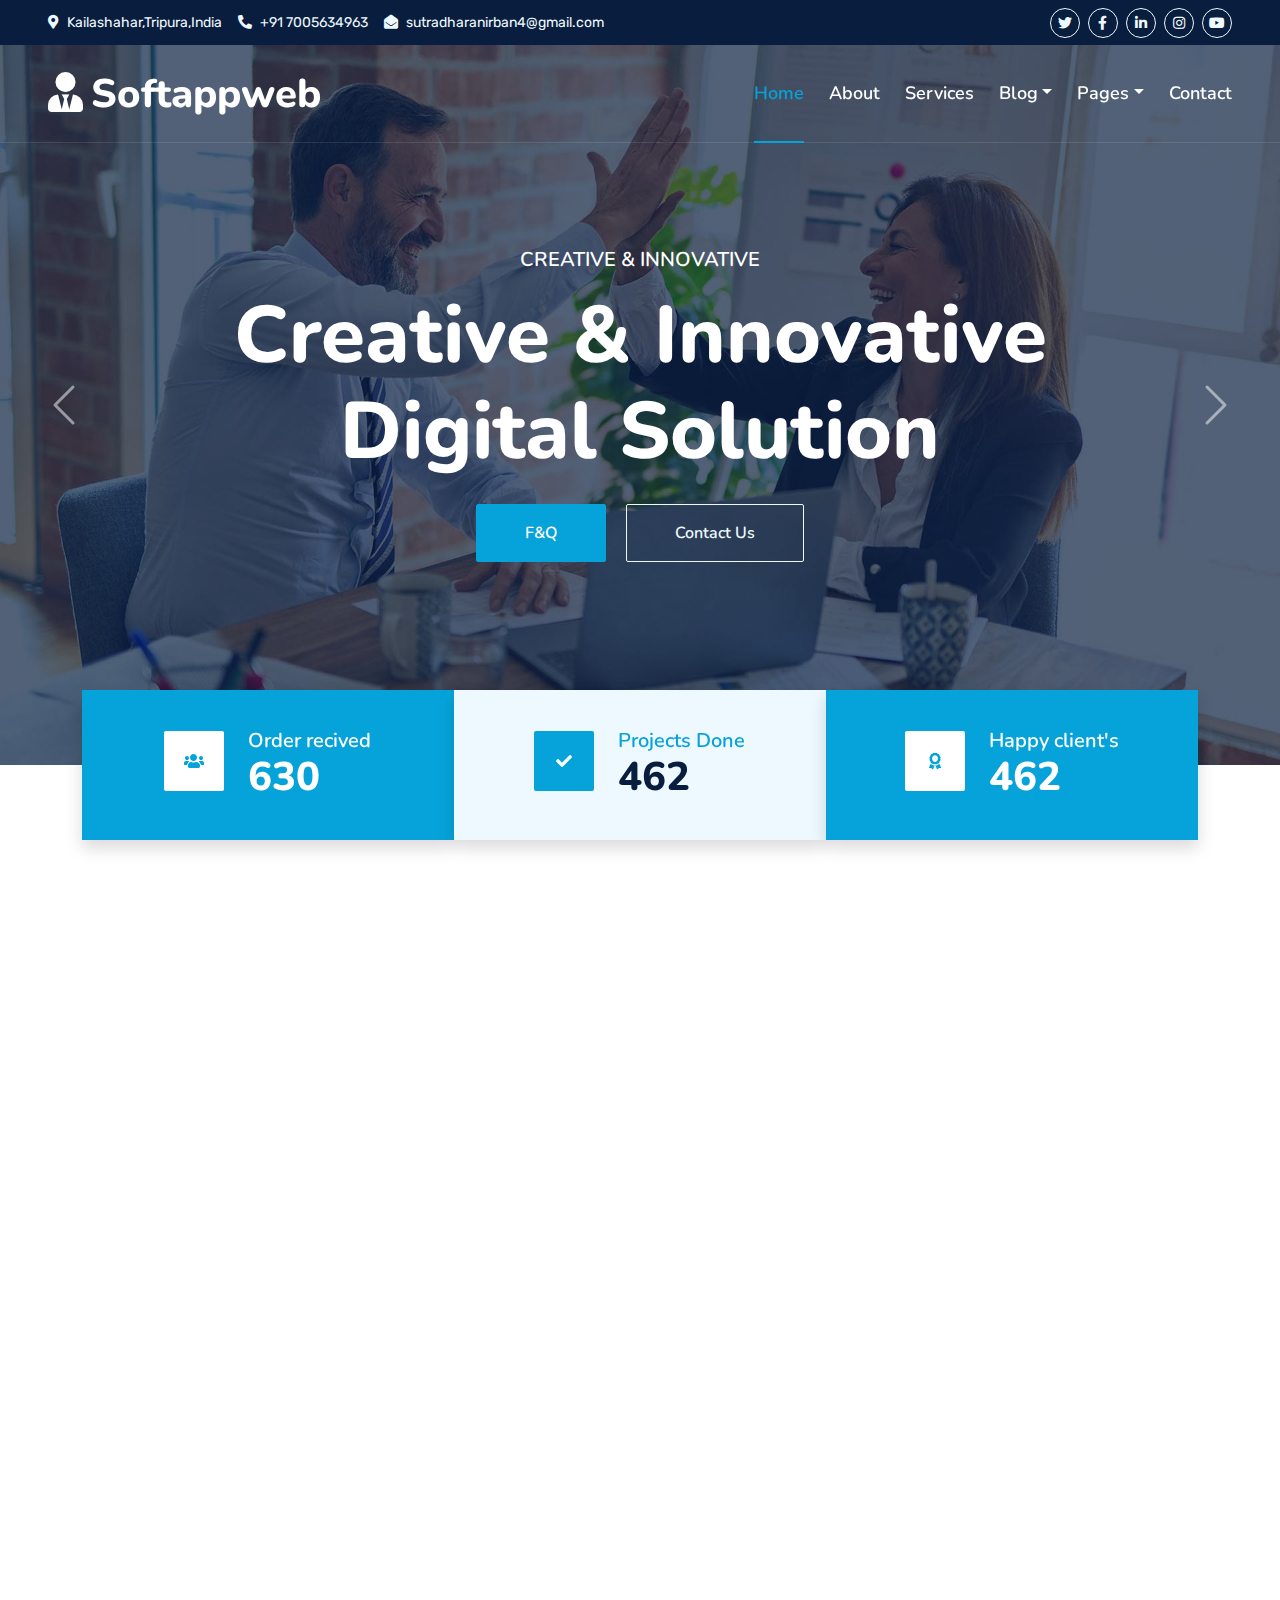
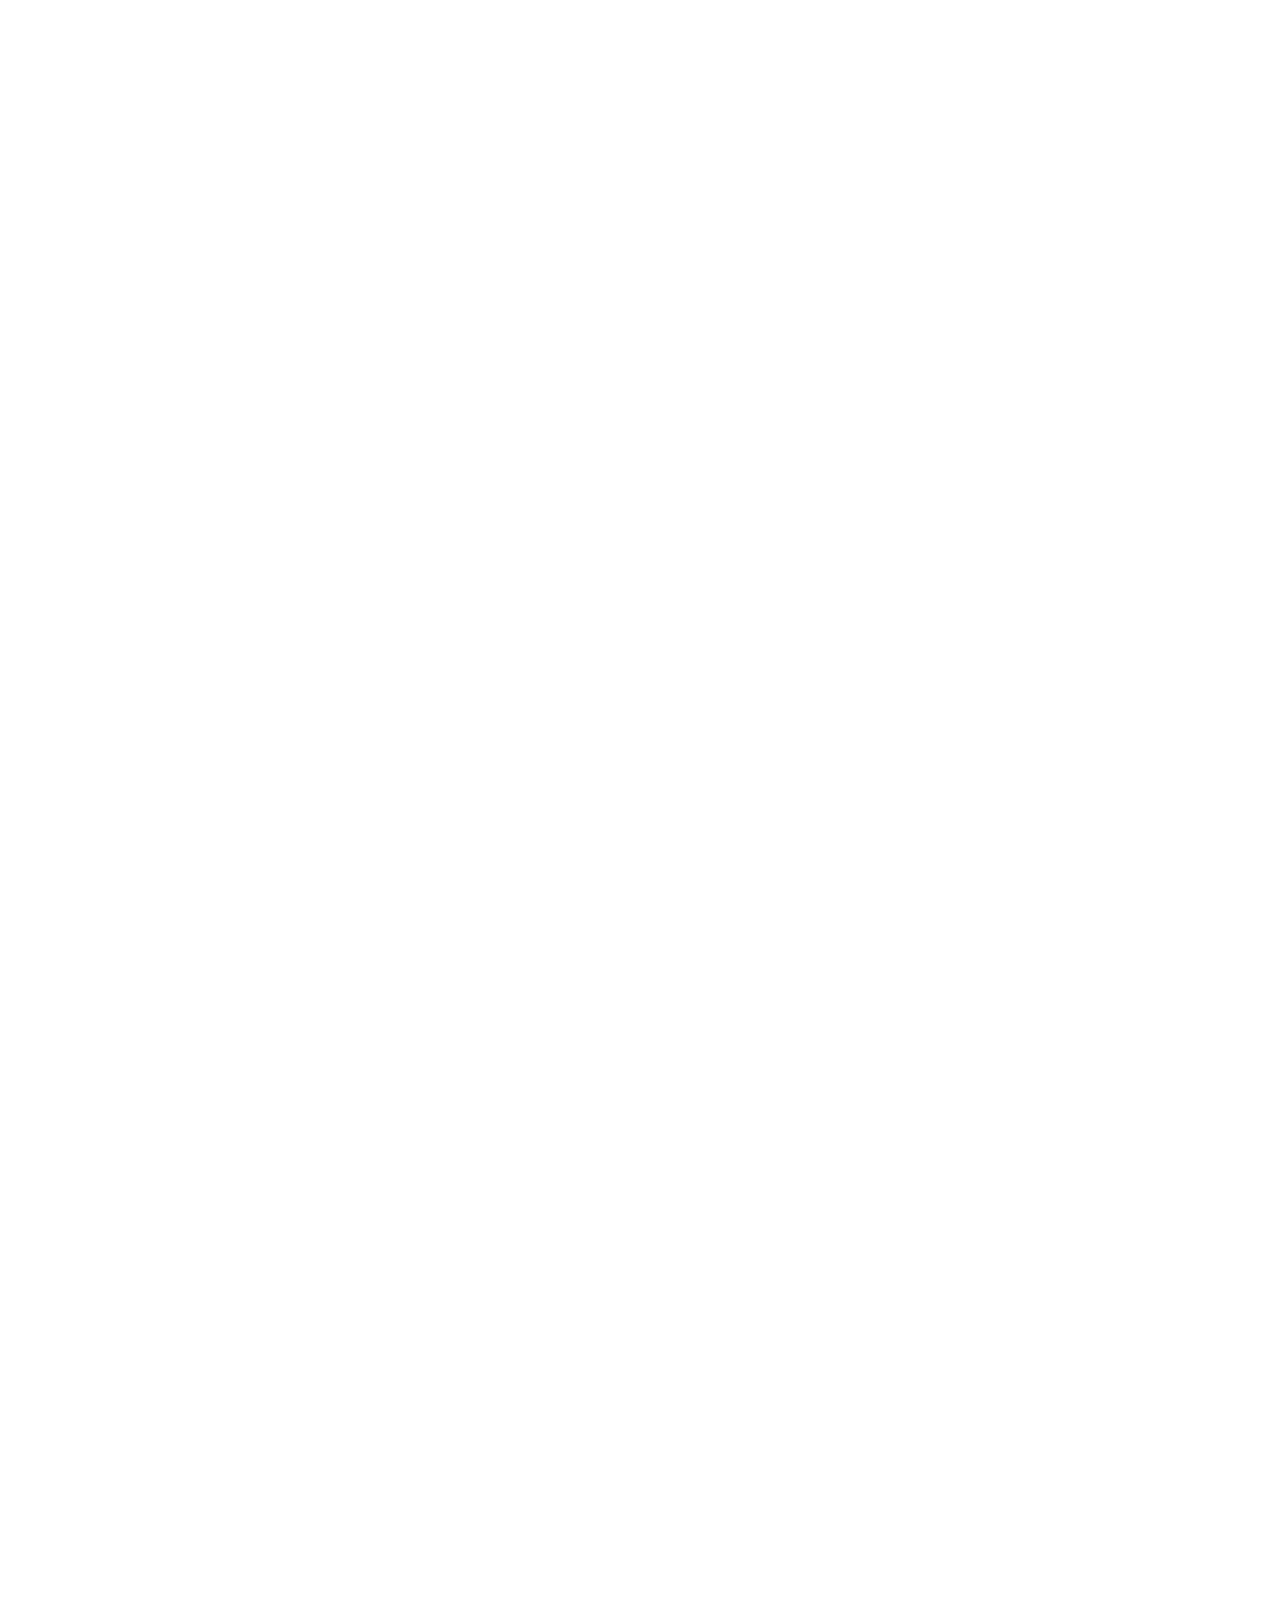
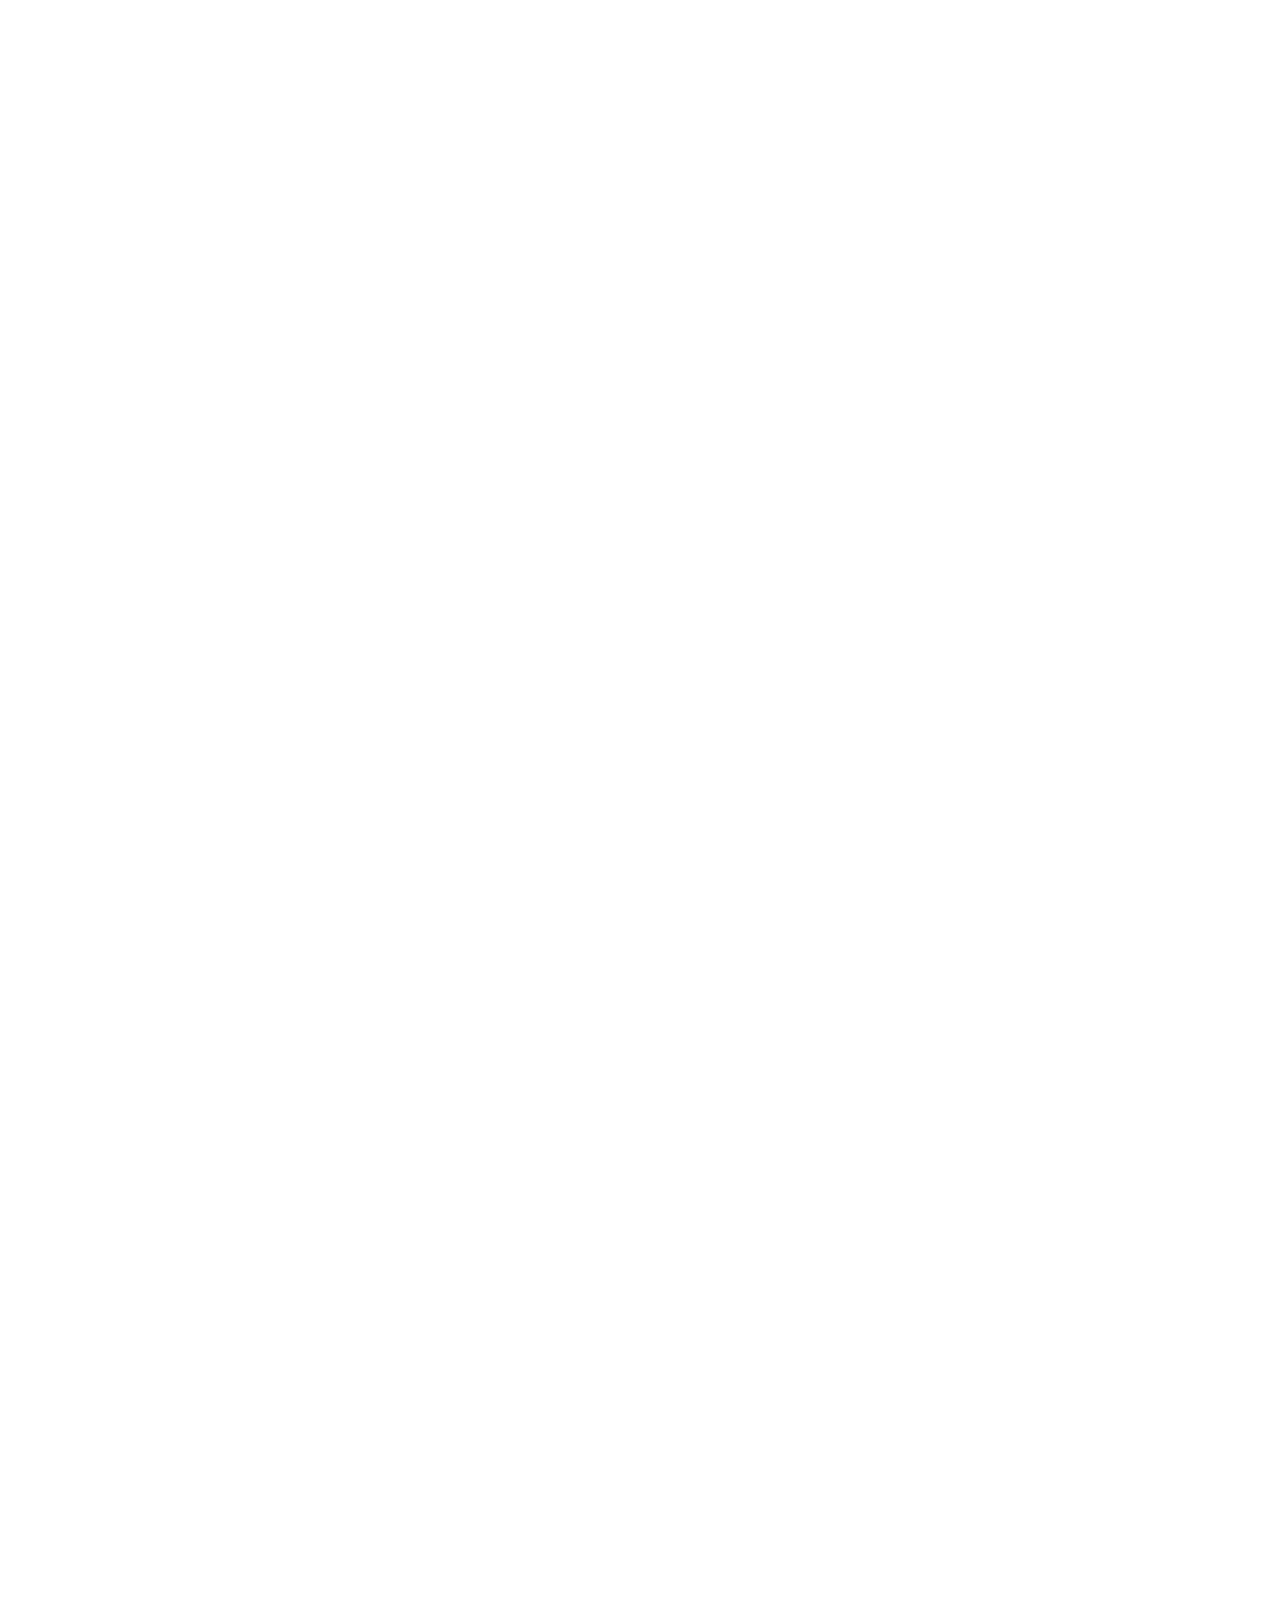
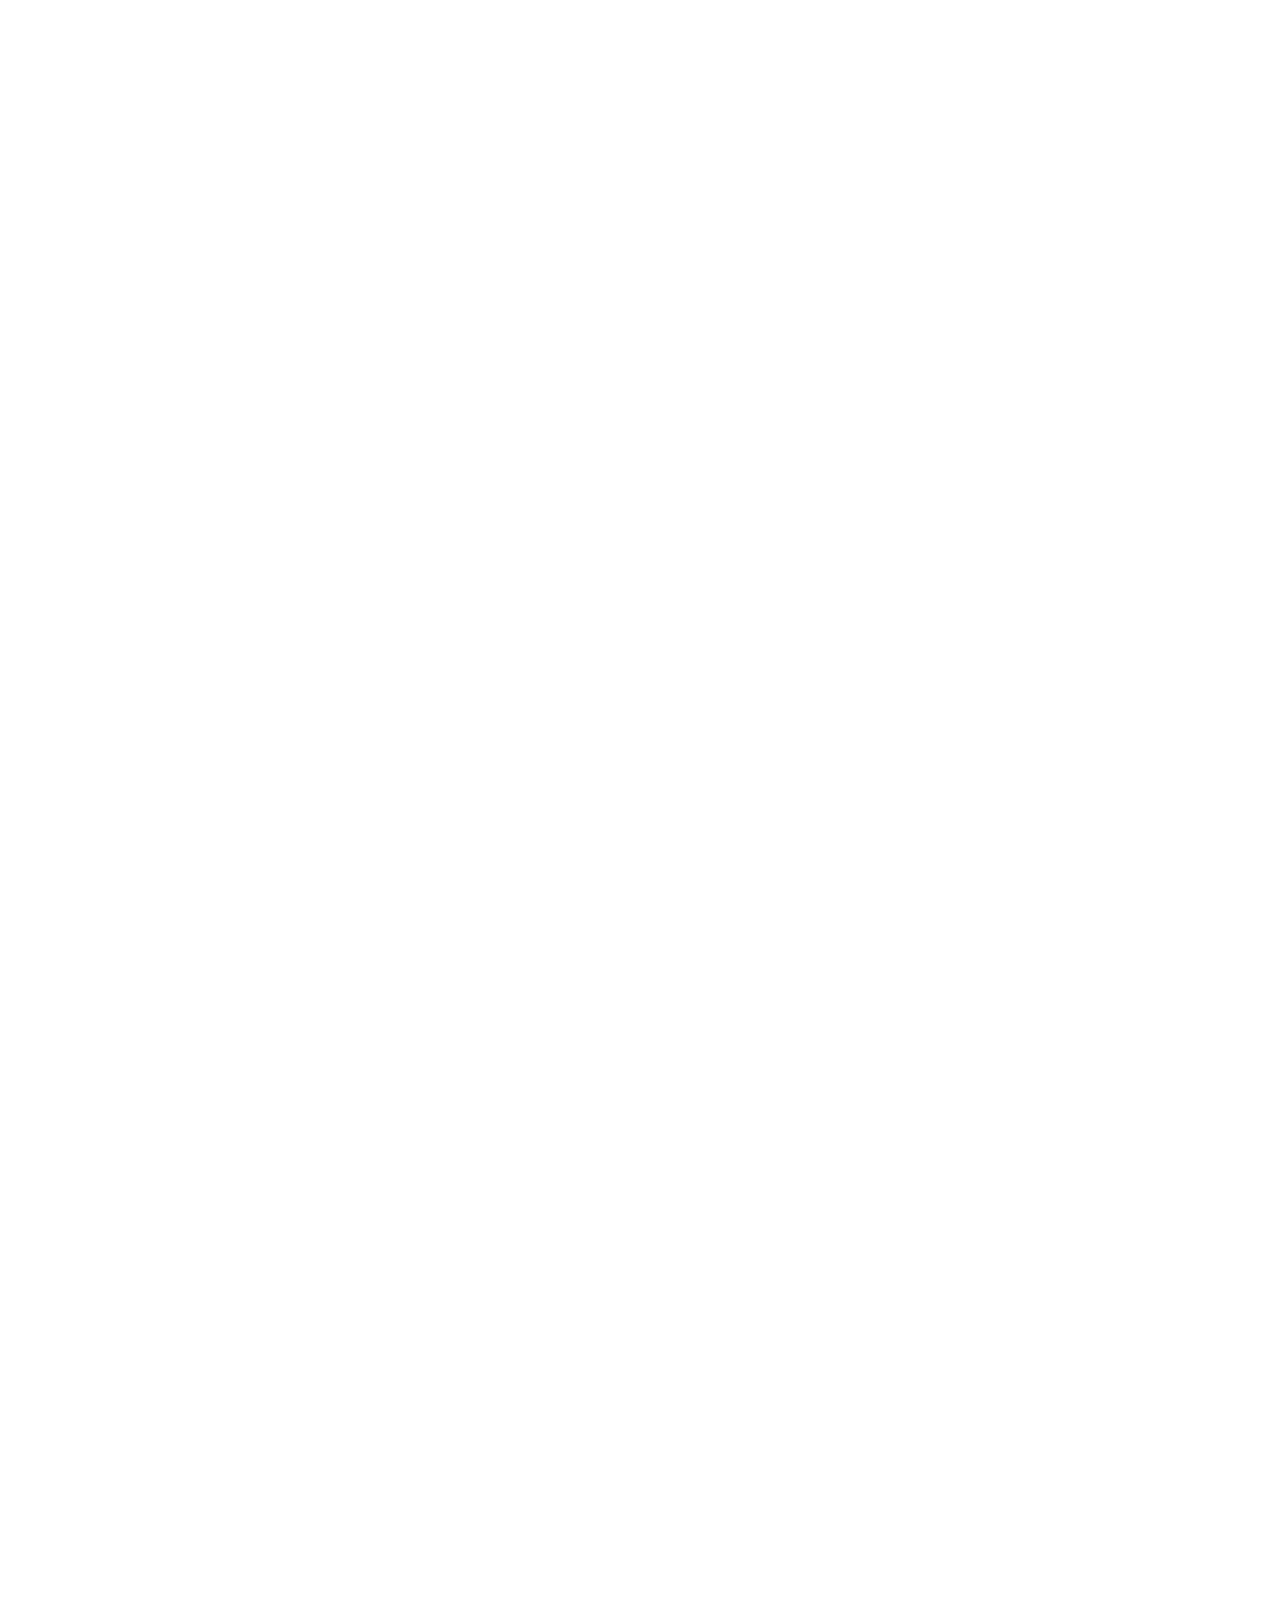
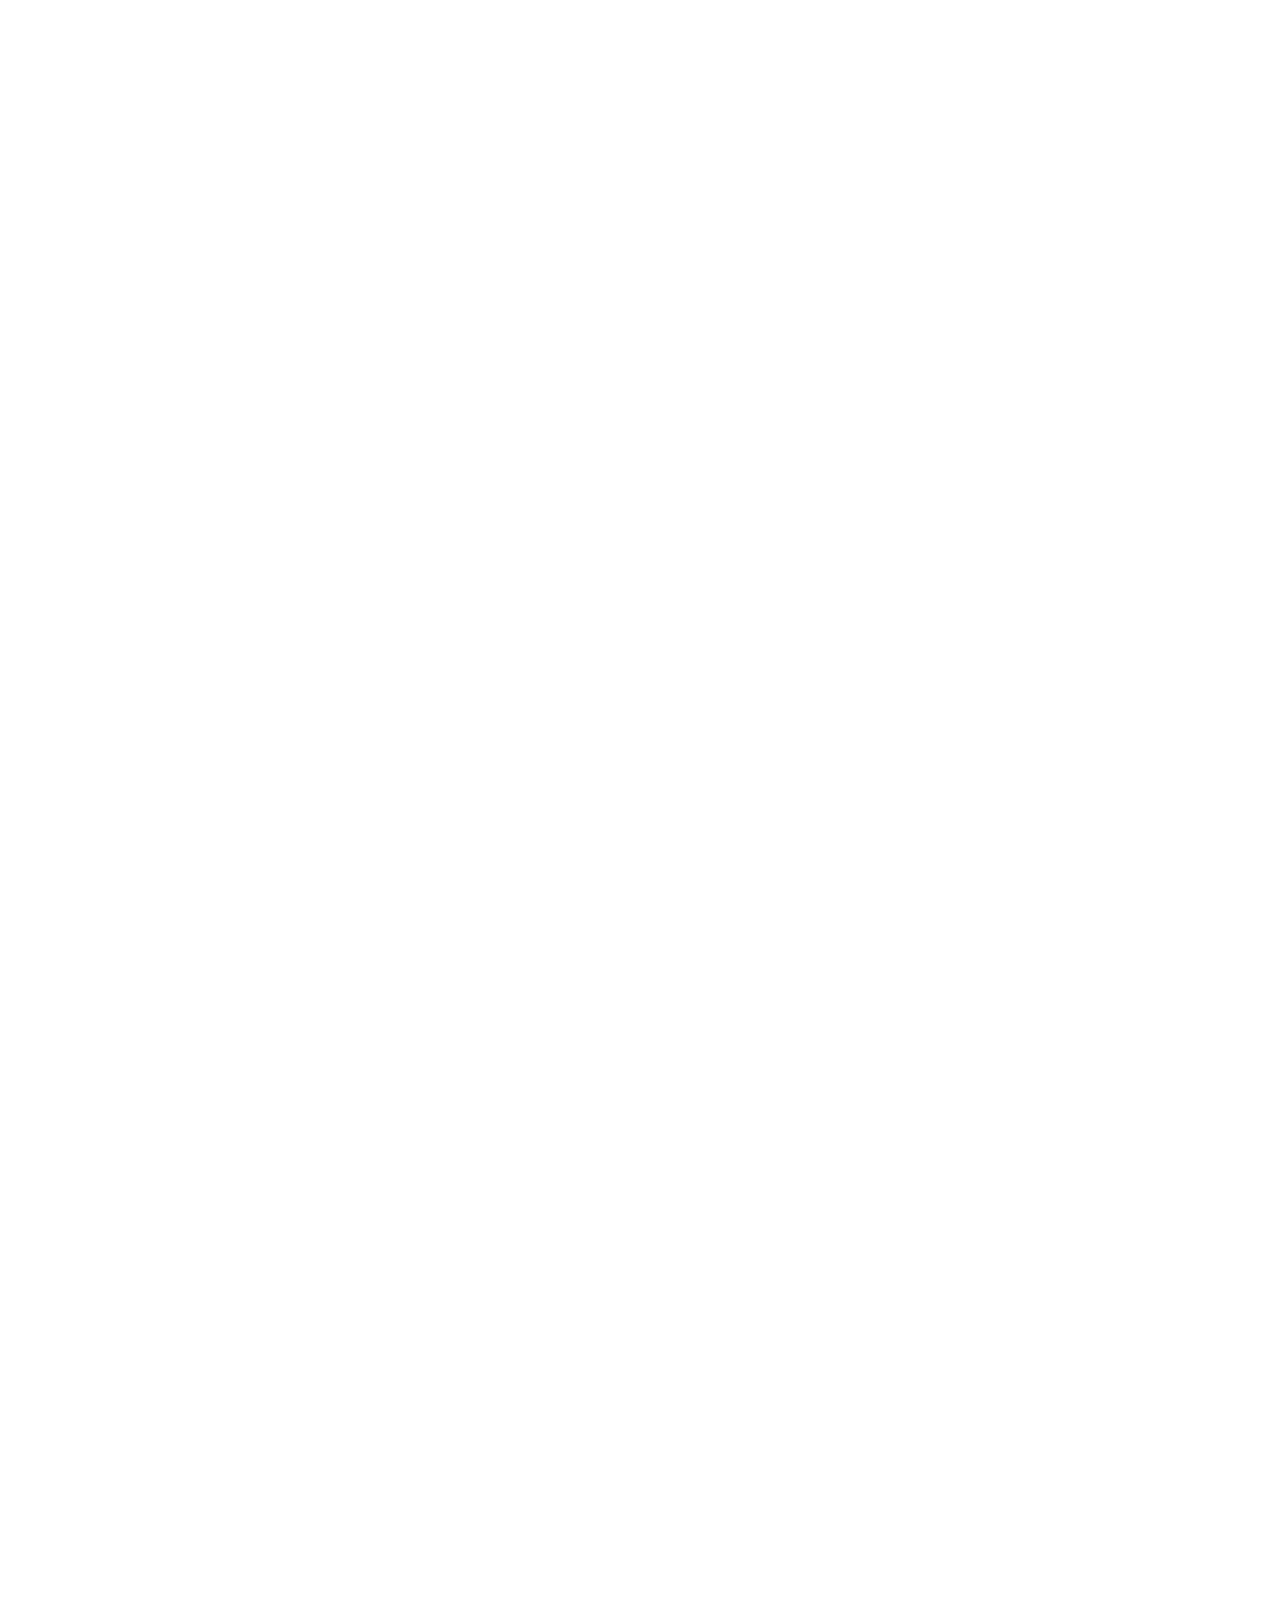
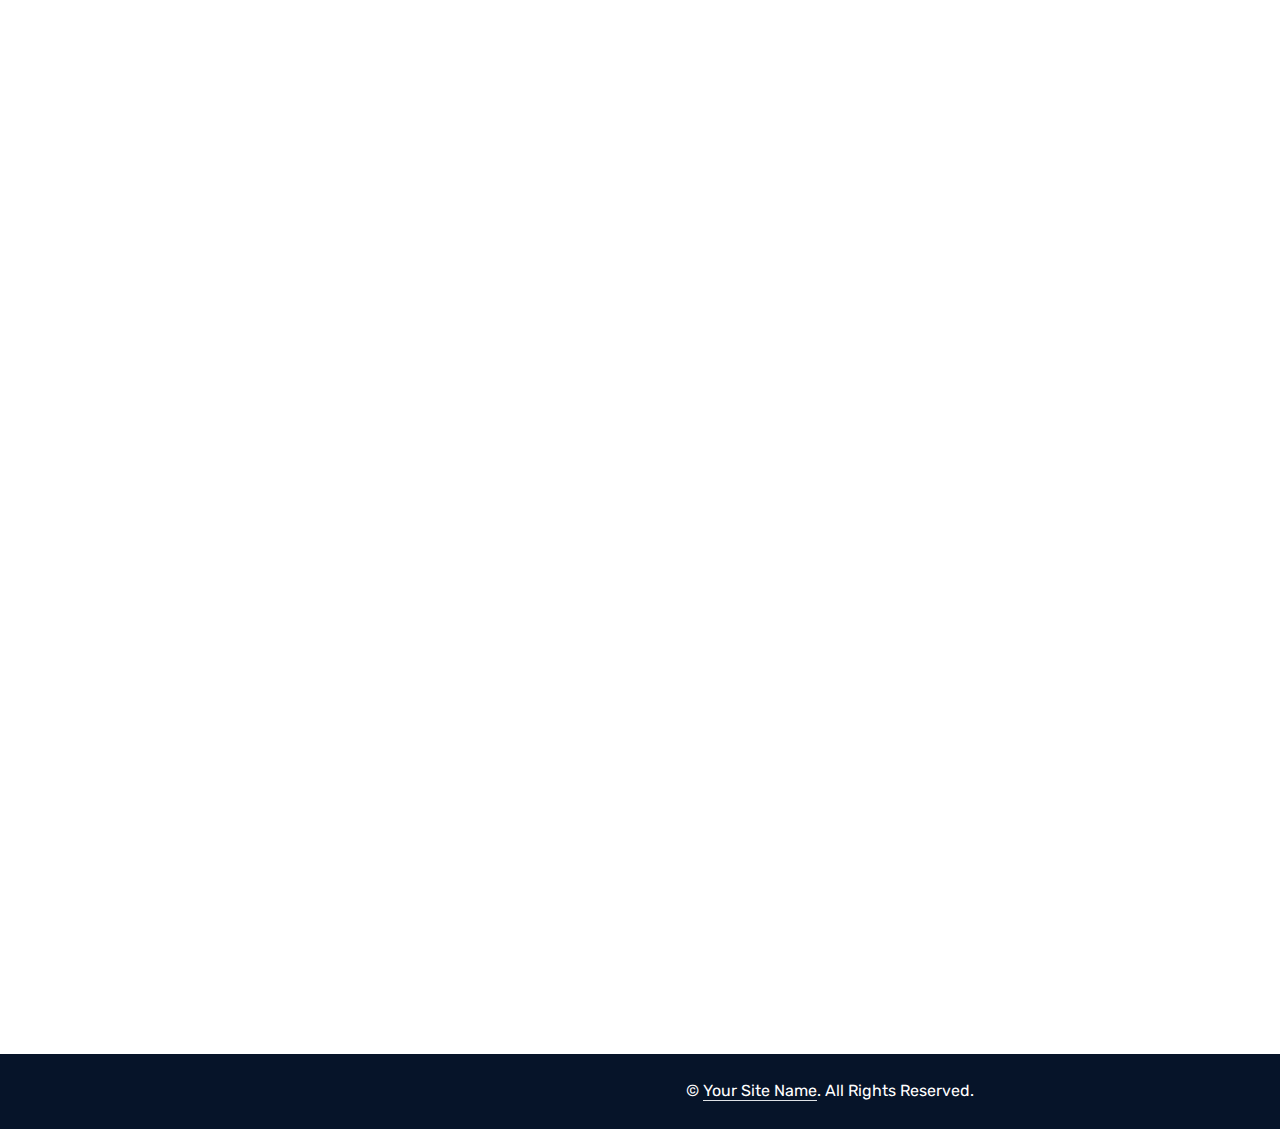
==== commit 1f08c819: "Language and description changed" ====
--- a/index.html
+++ b/index.html
@@ -108,8 +108,8 @@
                         <div class="p-3" style="max-width: 900px;">
                             <h5 class="text-white text-uppercase mb-3 animated slideInDown">Creative & Innovative</h5>
                             <h1 class="display-1 text-white mb-md-4 animated zoomIn">Creative & Innovative Digital Solution</h1>
-                            <a href="quote.html" class="btn btn-primary py-md-3 px-md-5 me-3 animated slideInLeft">Free Quote</a>
-                            <a href="" class="btn btn-outline-light py-md-3 px-md-5 animated slideInRight">Contact Us</a>
+                            <a href="quote.html" class="btn btn-primary py-md-3 px-md-5 me-3 animated slideInLeft">F&Q</a>
+                            <a href="contact.html" class="btn btn-outline-light py-md-3 px-md-5 animated slideInRight">Contact Us</a>
                         </div>
                     </div>
                 </div>
@@ -119,8 +119,8 @@
                         <div class="p-3" style="max-width: 900px;">
                             <h5 class="text-white text-uppercase mb-3 animated slideInDown">Creative & Innovative</h5>
                             <h1 class="display-1 text-white mb-md-4 animated zoomIn">Creative & Innovative Digital Solution</h1>
-                            <a href="quote.html" class="btn btn-primary py-md-3 px-md-5 me-3 animated slideInLeft">Free Quote</a>
-                            <a href="" class="btn btn-outline-light py-md-3 px-md-5 animated slideInRight">Contact Us</a>
+                            <a href="quote.html" class="btn btn-primary py-md-3 px-md-5 me-3 animated slideInLeft">F&Q</a>
+                            <a href="contact.html" class="btn btn-outline-light py-md-3 px-md-5 animated slideInRight">Contact Us</a>
                         </div>
                     </div>
                 </div>
@@ -169,8 +169,8 @@
                             <i class="fa fa-users text-primary"></i>
                         </div>
                         <div class="ps-4">
-                            <h5 class="text-white mb-0">Happy Clients</h5>
-                            <h1 class="text-white mb-0" data-toggle="counter-up">12345</h1>
+                            <h5 class="text-white mb-0">Order recived</h5>
+                            <h1 class="text-white mb-0" data-toggle="counter-up">1908</h1>
                         </div>
                     </div>
                 </div>
@@ -181,7 +181,7 @@
                         </div>
                         <div class="ps-4">
                             <h5 class="text-primary mb-0">Projects Done</h5>
-                            <h1 class="mb-0" data-toggle="counter-up">12345</h1>
+                            <h1 class="mb-0" data-toggle="counter-up">1400</h1>
                         </div>
                     </div>
                 </div>
@@ -191,8 +191,8 @@
                             <i class="fa fa-award text-primary"></i>
                         </div>
                         <div class="ps-4">
-                            <h5 class="text-white mb-0">Win Awards</h5>
-                            <h1 class="text-white mb-0" data-toggle="counter-up">12345</h1>
+                            <h5 class="text-white mb-0">Happy client's</h5>
+                            <h1 class="text-white mb-0" data-toggle="counter-up">1400</h1>
                         </div>
                     </div>
                 </div>
@@ -209,9 +209,13 @@
                 <div class="col-lg-7">
                     <div class="section-title position-relative pb-3 mb-5">
                         <h5 class="fw-bold text-primary text-uppercase">About Us</h5>
-                        <h1 class="mb-0">The Best IT Solution With 10 Years of Experience</h1>
-                    </div>
-                    <p class="mb-4">Tempor erat elitr rebum at clita. Diam dolor diam ipsum et tempor sit. Aliqu diam amet diam et eos labore. Clita erat ipsum et lorem et sit, sed stet no labore lorem sit. Sanctus clita duo justo et tempor eirmod magna dolore erat amet</p>
+                        <h1 class="mb-0">The Best IT Solution With 5 Years of Experience</h1>
+                    </div>
+                    <p class="mb-4">
+
+                        At The Best IT Solution, we pride ourselves on a decade of delivering innovative and reliable technology solutions. Established with a vision to empower businesses, we specialize in IT consulting, system integration, and support services tailored to meet diverse industry needs. Our experienced team is dedicated to understanding client requirements, ensuring seamless implementation, and providing ongoing support.
+                        
+                        With a commitment to excellence and a passion for technology, we leverage the latest advancements to enhance operational efficiency and drive growth. Trust us to be your partner in navigating the ever-evolving digital landscape. Together, we can achieve your IT goals and propel your business forward.</p>
                     <div class="row g-0 mb-3">
                         <div class="col-sm-6 wow zoomIn" data-wow-delay="0.2s">
                             <h5 class="mb-3"><i class="fa fa-check text-primary me-3"></i>Award Winning</h5>
@@ -259,14 +263,14 @@
                                 <i class="fa fa-cubes text-white"></i>
                             </div>
                             <h4>Best In Industry</h4>
-                            <p class="mb-0">Magna sea eos sit dolor, ipsum amet lorem diam dolor eos et diam dolor</p>
+                            <p class="mb-0">We make best website, APP, Software, RFID system</p>
                         </div>
                         <div class="col-12 wow zoomIn" data-wow-delay="0.6s">
                             <div class="bg-primary rounded d-flex align-items-center justify-content-center mb-3" style="width: 60px; height: 60px;">
                                 <i class="fa fa-award text-white"></i>
                             </div>
                             <h4>Award Winning</h4>
-                            <p class="mb-0">Magna sea eos sit dolor, ipsum amet lorem diam dolor eos et diam dolor</p>
+                            <p class="mb-0">We are growing our company to resive the best awared </p>
                         </div>
                     </div>
                 </div>
@@ -282,14 +286,14 @@
                                 <i class="fa fa-users-cog text-white"></i>
                             </div>
                             <h4>Professional Staff</h4>
-                            <p class="mb-0">Magna sea eos sit dolor, ipsum amet lorem diam dolor eos et diam dolor</p>
+                            <p class="mb-0">We have 10+ years experience employees</p>
                         </div>
                         <div class="col-12 wow zoomIn" data-wow-delay="0.8s">
                             <div class="bg-primary rounded d-flex align-items-center justify-content-center mb-3" style="width: 60px; height: 60px;">
                                 <i class="fa fa-phone-alt text-white"></i>
                             </div>
                             <h4>24/7 Support</h4>
-                            <p class="mb-0">Magna sea eos sit dolor, ipsum amet lorem diam dolor eos et diam dolor</p>
+                            <p class="mb-0">We are available for all 24/7 Support</p>
                         </div>
                     </div>
                 </div>
@@ -313,7 +317,7 @@
                             <i class="fa fa-shield-alt text-white"></i>
                         </div>
                         <h4 class="mb-3">Cyber Security</h4>
-                        <p class="m-0">Amet justo dolor lorem kasd amet magna sea stet eos vero lorem ipsum dolore sed</p>
+                        
                         <a class="btn btn-lg btn-primary rounded" href="">
                             <i class="bi bi-arrow-right"></i>
                         </a>
@@ -325,7 +329,7 @@
                             <i class="fa fa-chart-pie text-white"></i>
                         </div>
                         <h4 class="mb-3">Data Analytics</h4>
-                        <p class="m-0">Amet justo dolor lorem kasd amet magna sea stet eos vero lorem ipsum dolore sed</p>
+                        
                         <a class="btn btn-lg btn-primary rounded" href="">
                             <i class="bi bi-arrow-right"></i>
                         </a>
@@ -337,7 +341,7 @@
                             <i class="fa fa-code text-white"></i>
                         </div>
                         <h4 class="mb-3">Web Development</h4>
-                        <p class="m-0">Amet justo dolor lorem kasd amet magna sea stet eos vero lorem ipsum dolore sed</p>
+                        
                         <a class="btn btn-lg btn-primary rounded" href="">
                             <i class="bi bi-arrow-right"></i>
                         </a>
@@ -349,7 +353,7 @@
                             <i class="fab fa-android text-white"></i>
                         </div>
                         <h4 class="mb-3">Apps Development</h4>
-                        <p class="m-0">Amet justo dolor lorem kasd amet magna sea stet eos vero lorem ipsum dolore sed</p>
+                        
                         <a class="btn btn-lg btn-primary rounded" href="">
                             <i class="bi bi-arrow-right"></i>
                         </a>
@@ -361,7 +365,7 @@
                             <i class="fa fa-search text-white"></i>
                         </div>
                         <h4 class="mb-3">SEO Optimization</h4>
-                        <p class="m-0">Amet justo dolor lorem kasd amet magna sea stet eos vero lorem ipsum dolore sed</p>
+                        
                         <a class="btn btn-lg btn-primary rounded" href="">
                             <i class="bi bi-arrow-right"></i>
                         </a>
@@ -370,7 +374,7 @@
                 <div class="col-lg-4 col-md-6 wow zoomIn" data-wow-delay="0.9s">
                     <div class="position-relative bg-primary rounded h-100 d-flex flex-column align-items-center justify-content-center text-center p-5">
                         <h3 class="text-white mb-3">Call Us For Quote</h3>
-                        <p class="text-white mb-3">Clita ipsum magna kasd rebum at ipsum amet dolor justo dolor est magna stet eirmod</p>
+                        
                         <h2 class="text-white mb-0">+91 7005634963</h2>
                     </div>
                 </div>
@@ -391,12 +395,12 @@
                 <div class="col-lg-4 wow slideInUp" data-wow-delay="0.6s">
                     <div class="bg-light rounded">
                         <div class="border-bottom py-4 px-5 mb-4">
-                            <h4 class="text-primary mb-1">Basic Plan</h4>
-                            <small class="text-uppercase">For Small Size Business</small>
+                            <h4 class="text-primary mb-1">Website</h4>
+                            <small class="text-uppercase">For  Business</small>
                         </div>
                         <div class="p-5 pt-0">
                             <h1 class="display-5 mb-3">
-                                <small class="align-top" style="font-size: 22px; line-height: 45px;">$</small>49.00<small
+                                <small class="align-top" style="font-size: 22px; line-height: 45px;">$</small>500 - 1000<small
                                     class="align-bottom" style="font-size: 16px; line-height: 40px;">/ Month</small>
                             </h1>
                             <div class="d-flex justify-content-between mb-3"><span>HTML5 & CSS3</span><i class="fa fa-check text-primary pt-1"></i></div>
@@ -407,15 +411,34 @@
                         </div>
                     </div>
                 </div>
+                <div class="col-lg-4 wow slideInUp" data-wow-delay="0.6s">
+                    <div class="bg-light rounded">
+                        <div class="border-bottom py-4 px-5 mb-4">
+                            <h4 class="text-primary mb-1">RFID</h4>
+                            <small class="text-uppercase">For Business</small>
+                        </div>
+                        <div class="p-5 pt-0">
+                            <h1 class="display-5 mb-3">
+                                <small class="align-top" style="font-size: 22px; line-height: 45px;">$</small>2000 -2500<small
+                                    class="align-bottom" style="font-size: 16px; line-height: 40px;">/ Month</small>
+                            </h1>
+                            <div class="d-flex justify-content-between mb-3"><span>HTML5 & CSS3</span><i class="fa fa-check text-primary pt-1"></i></div>
+                            <div class="d-flex justify-content-between mb-3"><span>Bootstrap v5</span><i class="fa fa-check text-primary pt-1"></i></div>
+                            <div class="d-flex justify-content-between mb-3"><span>Responsive Layout</span><i class="fa fa-times text-danger pt-1"></i></div>
+                            <div class="d-flex justify-content-between mb-2"><span>Cross-browser Support</span><i class="fa fa-times text-danger pt-1"></i></div>
+                            <a href="" class="btn btn-primary py-2 px-4 mt-4">Order Now</a>
+                        </div>
+                    </div>
+                </div>
                 <div class="col-lg-4 wow slideInUp" data-wow-delay="0.3s">
                     <div class="bg-white rounded shadow position-relative" style="z-index: 1;">
                         <div class="border-bottom py-4 px-5 mb-4">
-                            <h4 class="text-primary mb-1">Standard Plan</h4>
-                            <small class="text-uppercase">For Medium Size Business</small>
+                            <h4 class="text-primary mb-1">Software</h4>
+                            <small class="text-uppercase">For Business</small>
                         </div>
                         <div class="p-5 pt-0">
                             <h1 class="display-5 mb-3">
-                                <small class="align-top" style="font-size: 22px; line-height: 45px;">$</small>99.00<small
+                                <small class="align-top" style="font-size: 22px; line-height: 45px;">$</small>700 - 1300<small
                                     class="align-bottom" style="font-size: 16px; line-height: 40px;">/ Month</small>
                             </h1>
                             <div class="d-flex justify-content-between mb-3"><span>HTML5 & CSS3</span><i class="fa fa-check text-primary pt-1"></i></div>
@@ -429,12 +452,12 @@
                 <div class="col-lg-4 wow slideInUp" data-wow-delay="0.9s">
                     <div class="bg-light rounded">
                         <div class="border-bottom py-4 px-5 mb-4">
-                            <h4 class="text-primary mb-1">Advanced Plan</h4>
-                            <small class="text-uppercase">For Large Size Business</small>
+                            <h4 class="text-primary mb-1">APP</h4>
+                            <small class="text-uppercase">For Business</small>
                         </div>
                         <div class="p-5 pt-0">
                             <h1 class="display-5 mb-3">
-                                <small class="align-top" style="font-size: 22px; line-height: 45px;">$</small>149.00<small
+                                <small class="align-top" style="font-size: 22px; line-height: 45px;">$</small>650 - 1100<small
                                     class="align-bottom" style="font-size: 16px; line-height: 40px;">/ Month</small>
                             </h1>
                             <div class="d-flex justify-content-between mb-3"><span>HTML5 & CSS3</span><i class="fa fa-check text-primary pt-1"></i></div>
@@ -457,8 +480,8 @@
             <div class="row g-5">
                 <div class="col-lg-7">
                     <div class="section-title position-relative pb-3 mb-5">
-                        <h5 class="fw-bold text-primary text-uppercase">Request A Quote</h5>
-                        <h1 class="mb-0">Need A Free Quote? Please Feel Free to Contact Us</h1>
+                        <h5 class="fw-bold text-primary text-uppercase">Request or Question</h5>
+                        <h1 class="mb-0">Please Feel Free to Contact Us</h1>
                     </div>
                     <div class="row gx-3">
                         <div class="col-sm-6 wow zoomIn" data-wow-delay="0.2s">
@@ -468,7 +491,9 @@
                             <h5 class="mb-4"><i class="fa fa-phone-alt text-primary me-3"></i>24 hrs telephone support</h5>
                         </div>
                     </div>
-                    <p class="mb-4">Eirmod sed tempor lorem ut dolores. Aliquyam sit sadipscing kasd ipsum. Dolor ea et dolore et at sea ea at dolor, justo ipsum duo rebum sea invidunt voluptua. Eos vero eos vero ea et dolore eirmod et. Dolores diam duo invidunt lorem. Elitr ut dolores magna sit. Sea dolore sanctus sed et. Takimata takimata sanctus sed.</p>
+                    <p class="mb-4">
+
+                        We’re here to help! If you have any questions, need support, or want to discuss how we can assist with your IT needs, don’t hesitate to reach out. Our friendly team at The Best IT Solution is ready to provide you with expert guidance and tailored solutions. Contact us today, and let’s start a conversation about how we can support your business goals!</p>
                     <div class="d-flex align-items-center mt-2 wow zoomIn" data-wow-delay="0.6s">
                         <div class="bg-primary d-flex align-items-center justify-content-center rounded" style="width: 60px; height: 60px;">
                             <i class="fa fa-phone-alt text-white"></i>
@@ -489,7 +514,7 @@
                             <input type="text" name="name" placeholder="Your Name" class="contact-inputs" required>
                             <input type="email" name="email" placeholder="Your Email" class="contact-inputs" required>
                             <textarea name="message" placeholder="Your Message" class="contact-inputs" required></textarea>
-                            <button type="submit">Request A Quote</button>
+                            <button type="submit">Request or question</button>
                         </form>
                     </div>
                 </div>
@@ -516,7 +541,7 @@
                         </div>
                     </div>
                     <div class="pt-4 pb-5 px-5">
-                        Dolor et eos labore, stet justo sed est sed. Diam sed sed dolor stet amet eirmod eos labore diam
+                        Our clients consistently express their satisfaction with The Best IT Solution.
                     </div>
                 </div>
                 <div class="testimonial-item bg-light my-4">
@@ -528,7 +553,7 @@
                         </div>
                     </div>
                     <div class="pt-4 pb-5 px-5">
-                        Dolor et eos labore, stet justo sed est sed. Diam sed sed dolor stet amet eirmod eos labore diam
+                        Our clients consistently express their satisfaction with The Best IT Solution.
                     </div>
                 </div>
                 <div class="testimonial-item bg-light my-4">
@@ -540,7 +565,7 @@
                         </div>
                     </div>
                     <div class="pt-4 pb-5 px-5">
-                        Dolor et eos labore, stet justo sed est sed. Diam sed sed dolor stet amet eirmod eos labore diam
+                        Our clients consistently express their satisfaction with The Best IT Solution.
                     </div>
                 </div>
                 <div class="testimonial-item bg-light my-4">
@@ -552,7 +577,7 @@
                         </div>
                     </div>
                     <div class="pt-4 pb-5 px-5">
-                        Dolor et eos labore, stet justo sed est sed. Diam sed sed dolor stet amet eirmod eos labore diam
+                         Our clients consistently express their satisfaction with The Best IT Solution. 
                     </div>
                 </div>
             </div>
@@ -646,7 +671,7 @@
                                 <small><i class="far fa-calendar-alt text-primary me-2"></i>01 Jan, 2024</small>
                             </div>
                             <h4 class="mb-3">Build a website</h4>
-                            <p>Dolor et eos labore stet justo sed est sed sed sed dolor stet amet</p>
+                            
                             <a class="text-uppercase" href="">Read More <i class="bi bi-arrow-right"></i></a>
                         </div>
                     </div>
@@ -663,7 +688,7 @@
                                 <small><i class="far fa-calendar-alt text-primary me-2"></i>01 Jan, 2024</small>
                             </div>
                             <h4 class="mb-3">Build a software</h4>
-                            <p>Dolor et eos labore stet justo sed est sed sed sed dolor stet amet</p>
+                            
                             <a class="text-uppercase" href="">Read More <i class="bi bi-arrow-right"></i></a>
                         </div>
                     </div>
@@ -680,7 +705,24 @@
                                 <small><i class="far fa-calendar-alt text-primary me-2"></i>01 Jan, 2024</small>
                             </div>
                             <h4 class="mb-3">Build an app</h4>
-                            <p>Dolor et eos labore stet justo sed est sed sed sed dolor stet amet</p>
+                            
+                            <a class="text-uppercase" href="">Read More <i class="bi bi-arrow-right"></i></a>
+                        </div>
+                    </div>
+                </div>
+                <div class="col-lg-4 wow slideInUp" data-wow-delay="0.9s">
+                    <div class="blog-item bg-light rounded overflow-hidden">
+                        <div class="blog-img position-relative overflow-hidden">
+                            <img class="img-fluid" src="img/blog-3.jpg" alt="">
+                            <a class="position-absolute top-0 start-0 bg-primary text-white rounded-end mt-5 py-2 px-4" href="">RFID</a>
+                        </div>
+                        <div class="p-4">
+                            <div class="d-flex mb-3">
+                                <small class="me-3"><i class="far fa-user text-primary me-2"></i>John Doe</small>
+                                <small><i class="far fa-calendar-alt text-primary me-2"></i>01 Jan, 2024</small>
+                            </div>
+                            <h4 class="mb-3">Build an app</h4>
+                            
                             <a class="text-uppercase" href="">Read More <i class="bi bi-arrow-right"></i></a>
                         </div>
                     </div>
@@ -705,7 +747,9 @@
                         <a href="index.html" class="navbar-brand">
                             <h1 class="m-0 text-white"><i class="fa fa-user-tie me-2"></i>Softappweb</h1>
                         </a>
-                        <p class="mt-3 mb-4">Lorem diam sit erat dolor elitr et, diam lorem justo amet clita stet eos sit. Elitr dolor duo lorem, elitr clita ipsum sea. Diam amet erat lorem stet eos. Diam amet et kasd eos duo.</p>
+                        <p class="mt-3 mb-4">
+
+                            SoftAppWeb is a dynamic technology company specializing in innovative software solutions and web development. With a focus on enhancing user experience, we create custom applications and websites that drive business growth and efficiency. Our expert team combines technical proficiency with creative design, ensuring that each project meets the unique needs of our clients. Committed to excellence and customer satisfaction, SoftAppWeb is your partner in navigating the digital landscape.</p>
                         <form action="">
                             <div class="input-group">
                                 <input type="text" class="form-control border-white p-3" placeholder="Your Email">
@@ -778,7 +822,7 @@
                         <p class="mb-0">&copy; <a class="text-white border-bottom" href="#">Your Site Name</a>. All Rights Reserved. 
 						
 						<!--/*** This template is free as long as you keep the footer author’s credit link/attribution link/backlink. If you'd like to use the template without the footer author’s credit link/attribution link/backlink, you can purchase the Credit Removal License from "https://htmlcodex.com/credit-removal". Thank you for your support. ***/-->
-						Designed by <a class="text-white border-bottom" href="">HTML Codex</a></p>
+						
                     </div>
                 </div>
             </div>
